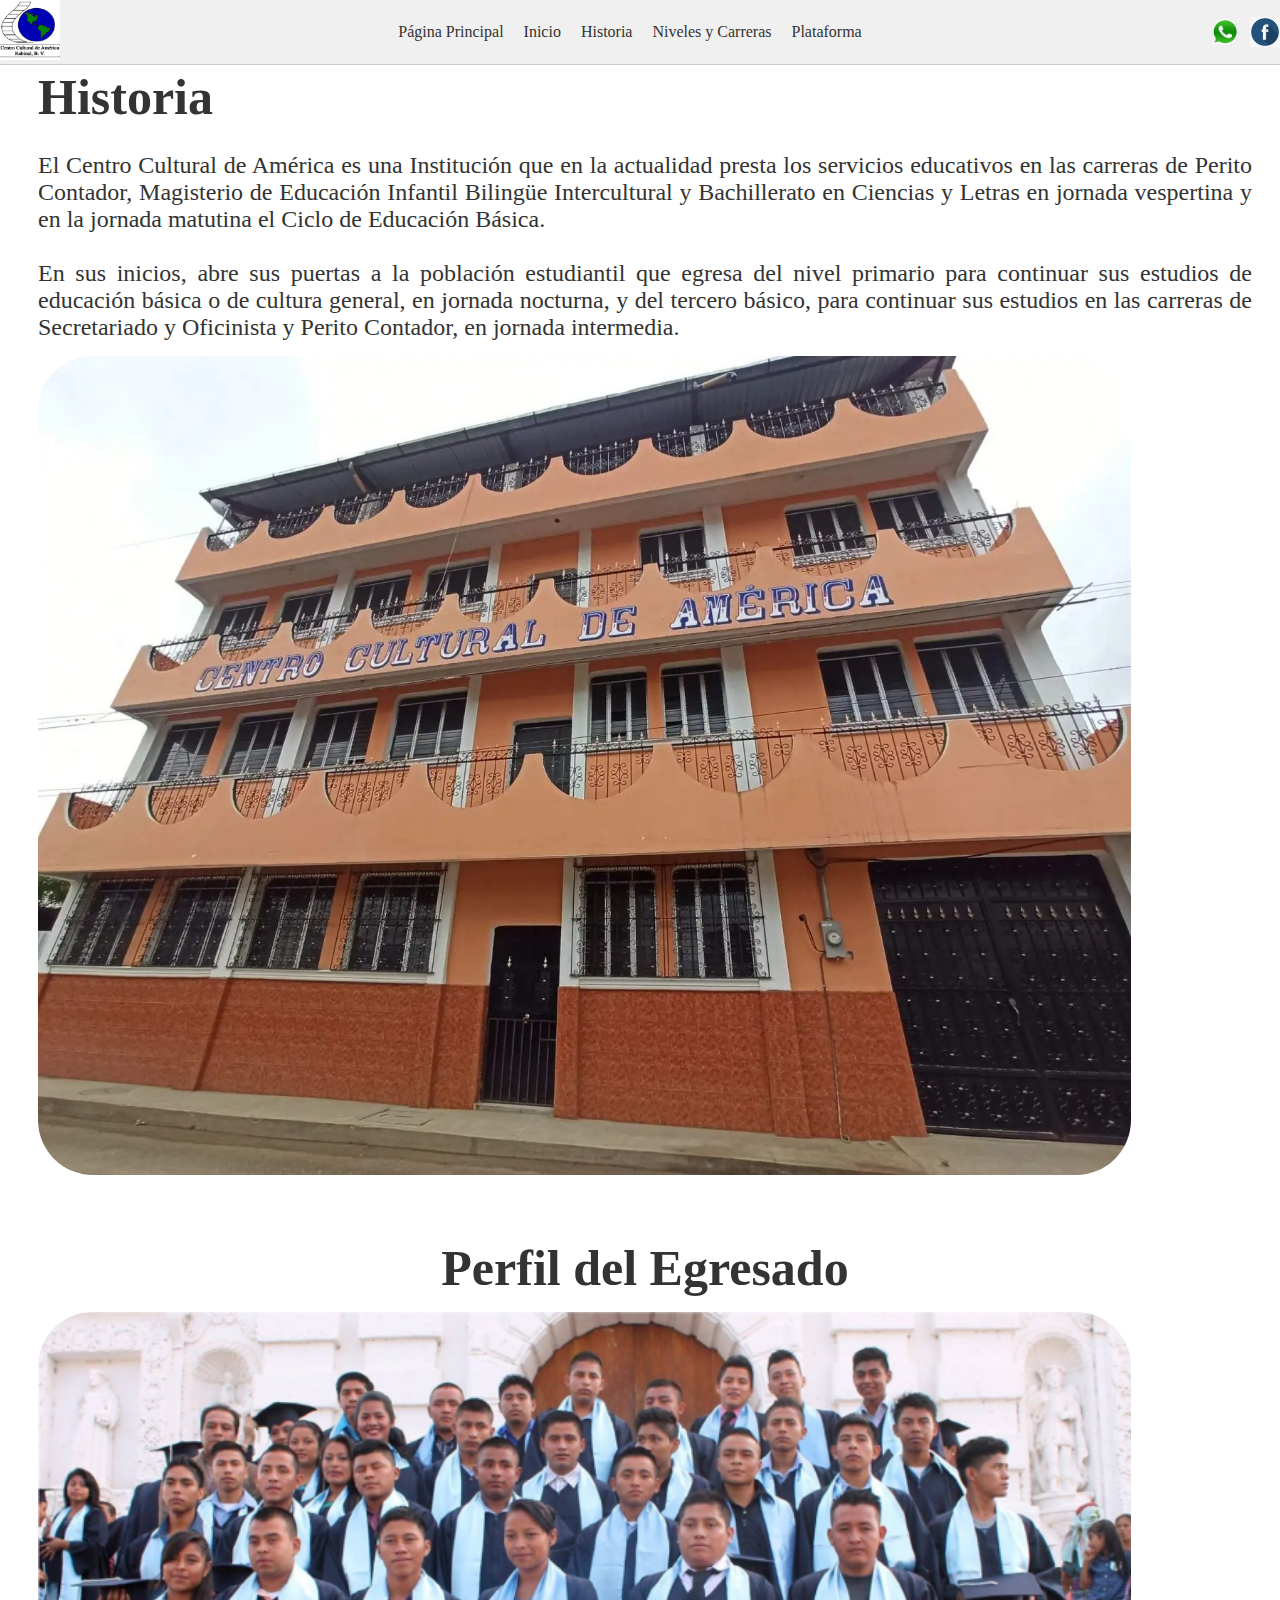
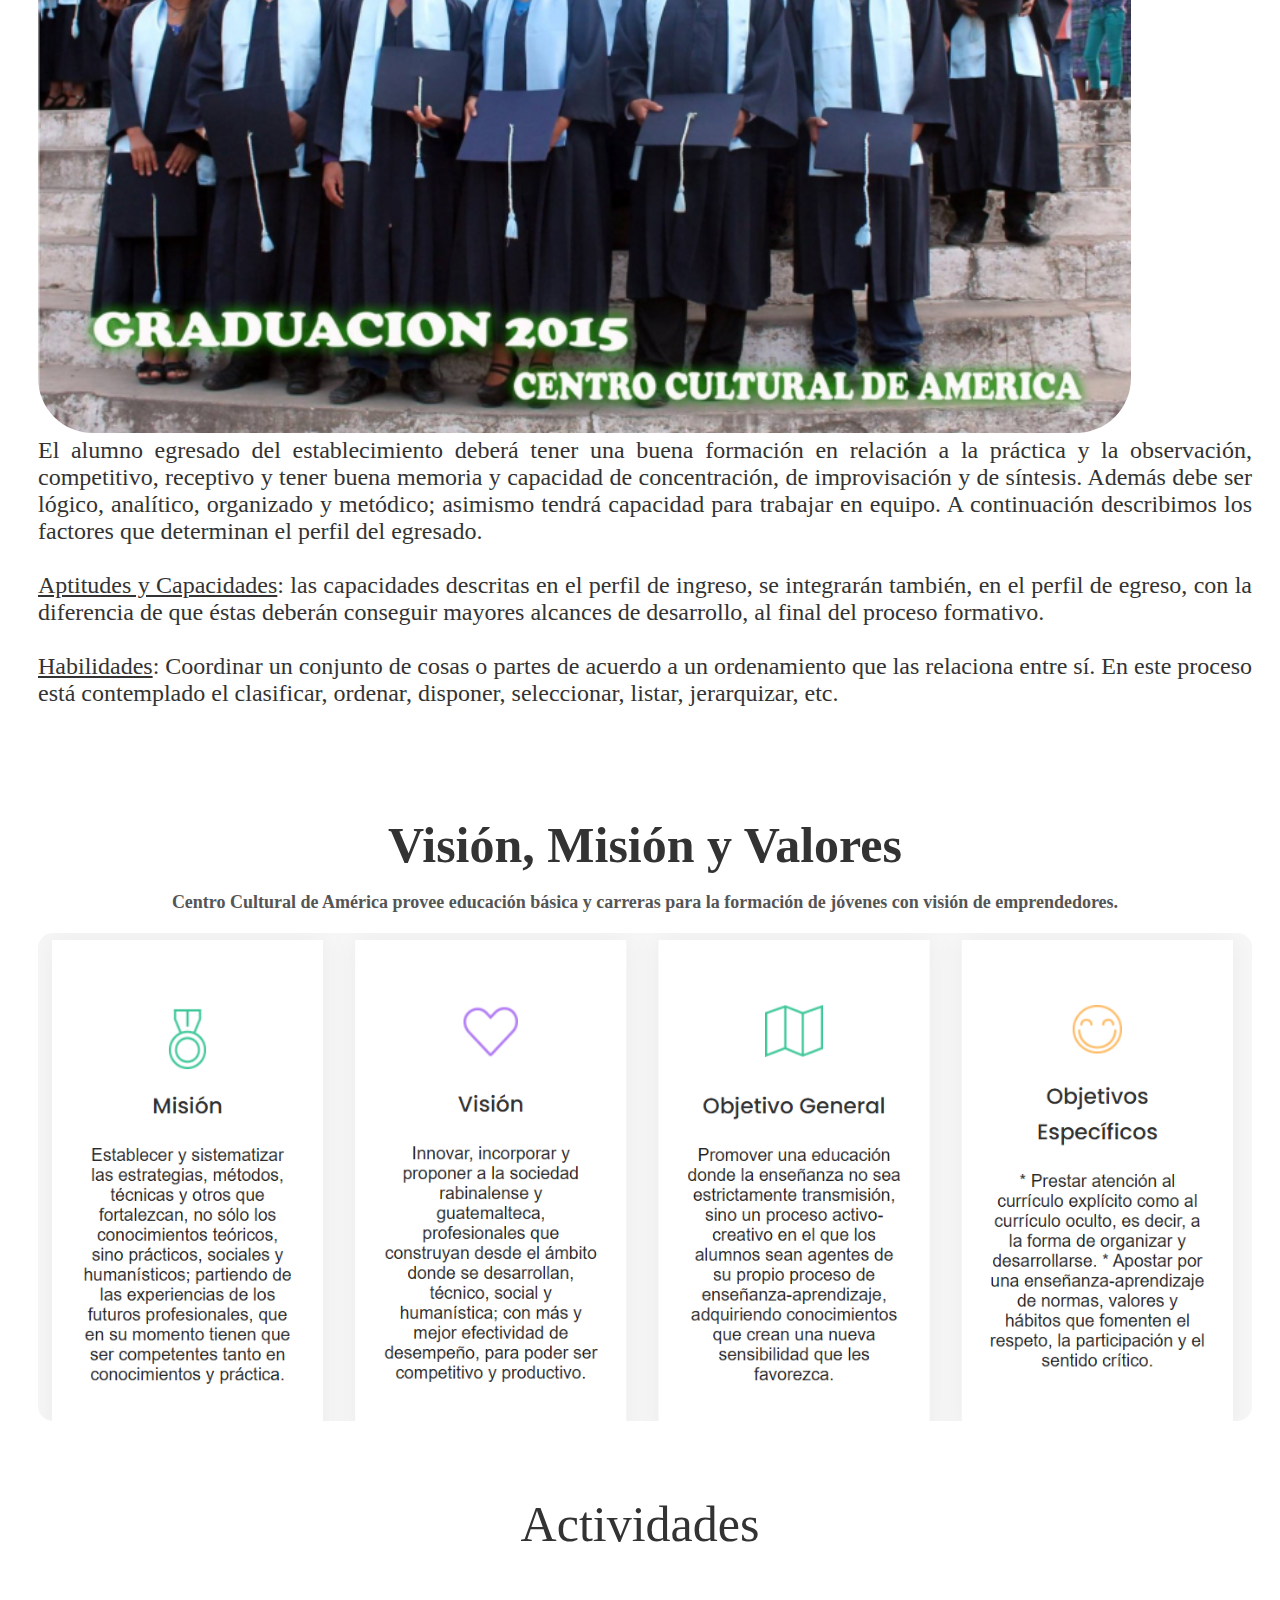
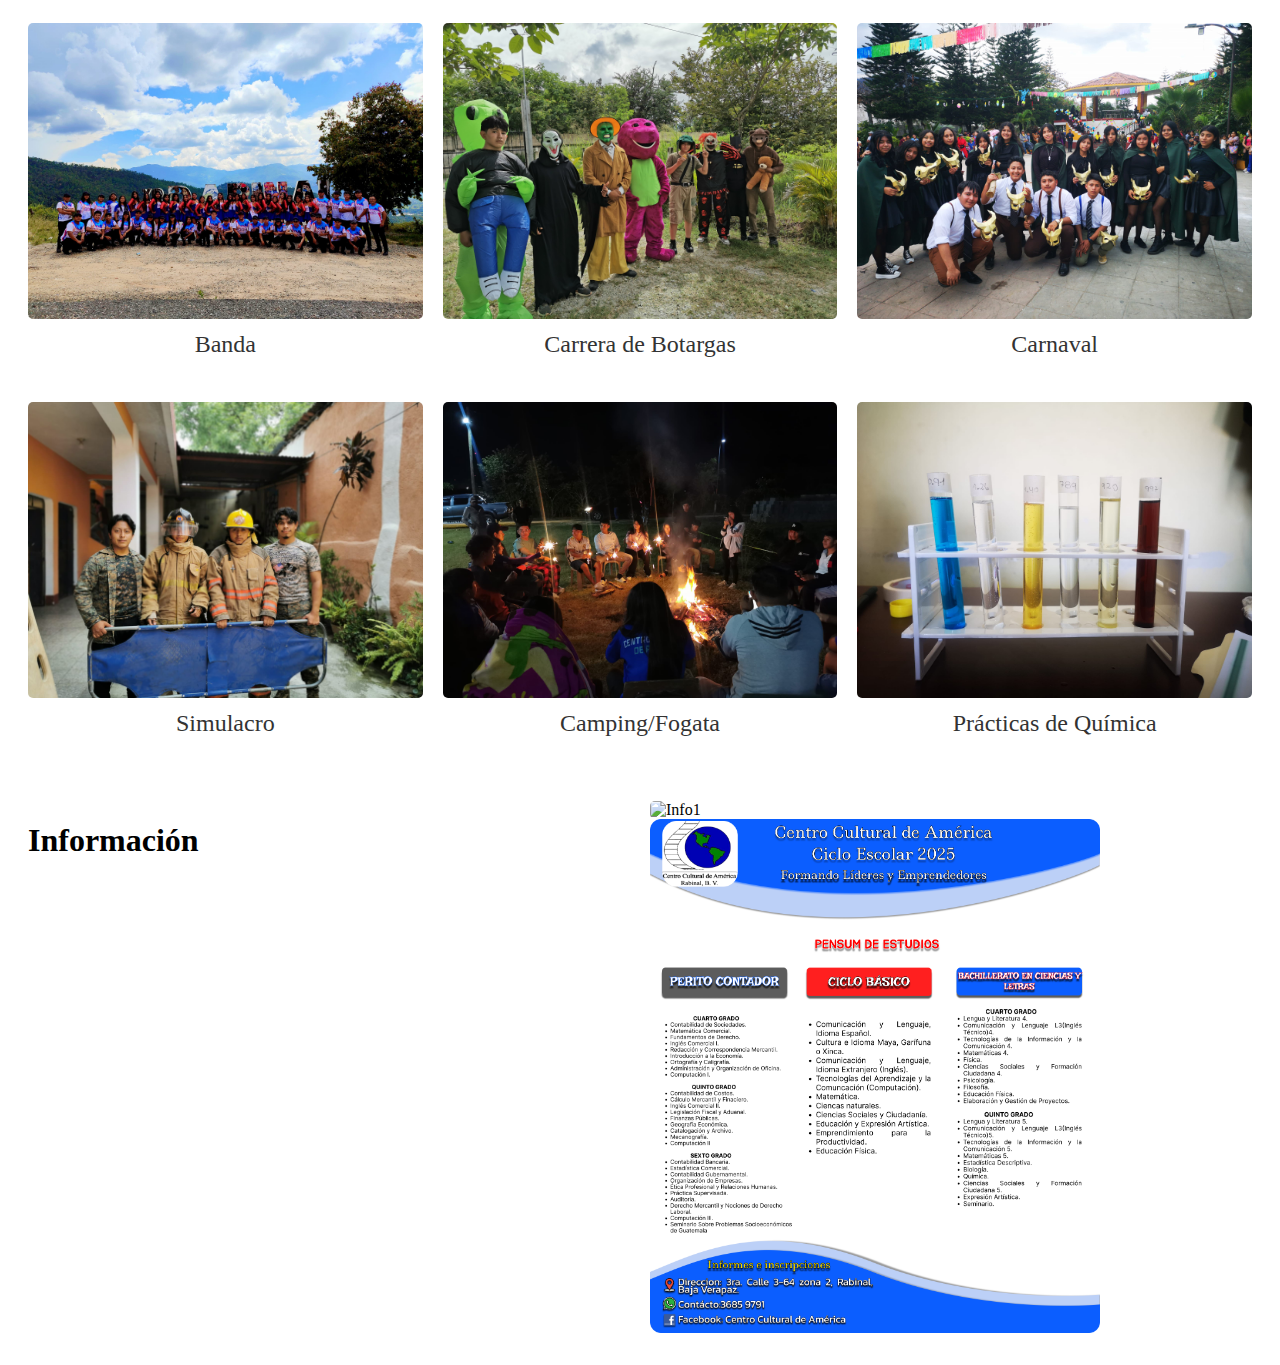
==== Index.html @ 89dc4370 "Ajustes para visual movil" ====
<!DOCTYPE html>
<html lang="en">
<head>
    <meta charset="UTF-8">
    <meta name="viewport" content="width=device-width, initial-scale=1.0">
    <title>Centro Cultural de América</title>
    <link rel="stylesheet" href="estilos/Styles.css">
</head>
<body>
<!-- Encabezado-->
<header>
    <section class="encabezado">
        <!-- Logo -->
        <div class="logo">
            <img src="Imagenes/297693318_105427292272458_4254203434709376531_n.jpg" alt="Logo">
        </div>
        <!-- Menú de navegación -->
        <nav class="menu">
            <a href="#" class="menu-item">Página Principal</a>
            <a href="404.html" class="menu-item">Inicio</a>
            <a href="404.html" class="menu-item">Historia</a>
            <a href="404.html" class="menu-item">Niveles y Carreras</a>
            <a href="404.html" class="menu-item">Plataforma</a>
        </nav>
                <!-- Iconos de redes sociales -->
                <div class="redes-sociales">
                    <a href="">
                        <img src="Imagenes/WhatsApp.svg.webp" alt="WhatsApp">
                    </a>
                    <a href="https://www.facebook.com/CcaRabinal">
                        <img src="Imagenes/2021_Facebook_icon.svg.png" alt="Facebook">
                    </a>
                </div>
    </section>
</header>
<!-- Historia y reseña del colegio -->
<section class="section-historia">
    <h1 class="Titulo1">Historia</h1><br><br>
        <p class="Titulo1_1">El Centro Cultural de América es una Institución que en la actualidad presta los servicios educativos en las carreras de Perito Contador, Magisterio de Educación Infantil Bilingüe Intercultural y Bachillerato en Ciencias y Letras en jornada vespertina y en la jornada matutina el Ciclo de Educación Básica. <br><br>       
            En sus inicios, abre sus puertas a la población estudiantil que egresa del nivel primario para continuar sus estudios de educación básica o de cultura general, en jornada nocturna, y del tercero básico, para continuar sus estudios en las carreras de Secretariado y Oficinista y Perito Contador, en jornada intermedia.
        </p>
        <img class="imagen-colegio" src="Imagenes/Colegio" alt="Foto del Colegio">
</section>

<!-- Perfil del egresado -->
<section class="section-perfil">
    <h1 class="titulo2">Perfil del Egresado</h1>

        <img class="imagen-egresados" src="Imagenes/graduandos.png" alt="Foto de Egresados">
        <p class="titulo2_2">El alumno egresado del establecimiento deberá tener una buena formación en relación a la práctica y la observación, competitivo, receptivo y tener buena memoria y capacidad de concentración, de improvisación y de síntesis. Además debe ser lógico, analítico, organizado y metódico; asimismo tendrá capacidad para trabajar en equipo. A continuación describimos los factores que determinan el perfil del egresado. <br><br>

            <u>Aptitudes y Capacidades</u>: las capacidades descritas en el perfil de ingreso, se integrarán también, en el perfil de egreso, con la diferencia de que éstas deberán conseguir mayores alcances de desarrollo, al final del proceso formativo.
            
            <br><br><u>Habilidades</u>: Coordinar un conjunto de cosas o partes de acuerdo a un ordenamiento que las relaciona entre sí. En este proceso está contemplado el clasificar, ordenar, disponer, seleccionar, listar, jerarquizar, etc.
        </p>
</section>

<!-- Misión, Visión y Objetivos -->
<section class="section-vision-mision">
    <h1 class="titulo">Visión, Misión y Valores</h1>
    <h3 class="subtitulo">Centro Cultural de América provee educación básica y carreras para la formación de jóvenes con visión de emprendedores.</h3>
    <div class="imagen-valores">
         <img src="Imagenes/Valores.png" alt="Valores">
    </div>
</section>
<!-- Actividades -->
 <section>
    <p class="Titulo4">Actividades</p>
 </section>
<section class="galeria">
    <div class="item">
        <img src="Imagenes/Banda.jpg" alt="Banda">
        <p>Banda</p>
    </div>
    <div class="item">
        <img src="Imagenes/Botargas.jpg" alt="Botargas">
        <p>Carrera de Botargas</p>
    </div>
    <div class="item">
        <img src="Imagenes/Carnaval.jpg" alt="Carnaval">
        <p>Carnaval</p>
    </div>
    <div class="item">
        <img src="Imagenes/Simulacro.jpg" alt="Simulacro">
        <p>Simulacro</p>
    </div>
    <div class="item">
        <img src="Imagenes/Fogata.jpg" alt="Fogata">
        <p>Camping/Fogata</p>
    </div>
    <div class="item">
        <img src="Imagenes/Ciencia.jpg" alt="Ciencia">
        <p>Prácticas de Química</p>
    </div>
    <!-- Agrega más items según sea necesario -->
</section>
<!-- Información general -->
 <section class="InformaciónGeneral">
    <h1>Información <br></h1>
    <div>
        <div class="item2">
            <img src="/Imagenes/Desktop - 1.png" alt="Info1">
        </div>
        <div class="item2">
            <img src="Imagenes/Desktop - 2.png" alt="Info2">
        </div>
    </div>

 </section>



</body>

</html>
---- estilos/Styles.css ----
/*div donde estan iconos de redes sociales*/
/* Estilos generales del encabezado */
.encabezado {
    position: fixed; /* Fija el encabezado en la parte superior */
    top: 0; /* Lo coloca en la parte superior de la página */
    left: 0;
    right: 0;
    width: 100%; /* Ocupa todo el ancho de la pantalla */
    display: flex;
    align-items: center;
    justify-content: space-between;
    padding: 10px 20px;
    background-color: #f0f0f0;
    border-bottom: 1px solid #ccc;
    z-index: 1000; /* Asegura que el encabezado esté por encima del contenido */
    padding: 0%;
}

/* Logo */
.logo img {
    height: 60px;
}

/* Redes sociales */
.redes-sociales a img {
    width: 30px;
    margin-left: 10px;
    float: left;
}

/* Menú de navegación */
.menu {
    display: flex;
    gap: 20px;
    float: right;
}

.menu-item {
    text-decoration: none;
    font-size: 16px;
    color: #333;
    position: relative;
}

/* Subrayado estilizado */
.menu-item::after {
    content: "";
    position: absolute;
    left: 0;
    bottom: -3px;
    width: 100%;
    height: 2px;
    background-color: #333;
    opacity: 0;
    transition: opacity 0.3s;
}

.menu-item:hover::after {
    opacity: 1;
}

/* sectionOne*/
/*Historia y reseña del colegio*/

/* Estilos generales para las secciones */
.section-historia, .section-perfil, .section-vision-mision {
    padding: 20px;
    margin-bottom: 20px;
    background-color: #ffffff;
    border-radius: 8px;
    margin-left: 10px;
    grid-template-columns: repeat(1, 1fr); /* Tres columnas por fila */
    gap: 40px; /* Espacio entre las imágenes */
    padding: 20px;
}

/* Estilo de título */
.titulo {
    font-size: 50px;
    color: #333;
    text-align:center;
    margin-bottom: 15px;
}
.Titulo1 {
    font-size: 50px;
    color: #333;
    text-align:left;
    margin-bottom: -10px;
    margin-top: 40px;
}
.Titulo1_1, .titulo2_2 {
    font-size: 24px;
    color: #333;
    text-align:justify;
    margin-bottom: 15px;
    margin-top: auto;
}
.titulo2 {
    font-size: 50px;
    color: #333;
    text-align: center;
    margin-bottom: 15px;
    margin-top: auto;
    
}
/* Subtítulo */
.subtitulo {
    font-size: 18px;
    color: #555;
    text-align: center;
    margin-bottom: 20px;
}

/* Flexbox para cada contenido */
.content-historia, .content-perfil {
    display: flex;
    gap: 20px;
    align-items: center;
    font-size: 24px;
    text-align: justify;
    margin-top: -55px;
}

/* Estilo de imagen */
.imagen-colegio, .imagen-egresados{
    width: 90%;
    max-width: 100%;
    border-radius: 55px;
}
.imagen-valores img {
    width: 100%;
    max-width: 500p;
    border-radius: 15px;
    margin: auto;
}
/* Texto de los párrafos */
.p {
    font-size: 16px;
    color: #444;
    line-height: 1.6;
    text-align: justify;
}

/* Imagen Valores en el centro */
.imagen-valores {
    text-align: center;
}

/* sectionThree Actividades*/
/* Estilos de la galería */
.galeria {
    display: grid;
    grid-template-columns: repeat(3, 1fr); /* Tres columnas por fila */
    gap: 20px; /* Espacio entre las imágenes */
    padding: 20px;
}

/* Estilo para cada item (imagen y nombre) */
.item {
    text-align: center;
}

.item img {
    width: 100%;
    max-width: 450px; /* Ajusta el tamaño según tus necesidades */
    border-radius: 5px;
}

.item p {
    font-size: 16px;
    color: #333;
    margin-top: 8px;
    font-size: 24px;
}

/*sectionfour*/
.InformaciónGeneral {
    display: grid;
    grid-template-columns: repeat(2, 1fr); /* Tres columnas por fila */
    gap: 20px; /* Espacio entre las imágenes */
    padding: 20px;
}

.item2 img {
    width: 100%;
    max-width: 450px; /* Ajusta el tamaño según tus necesidades */
    border-radius: 5px;
}

.Titulo4{
    text-align: center;
    color: #333;
    font-size: 50px;

}
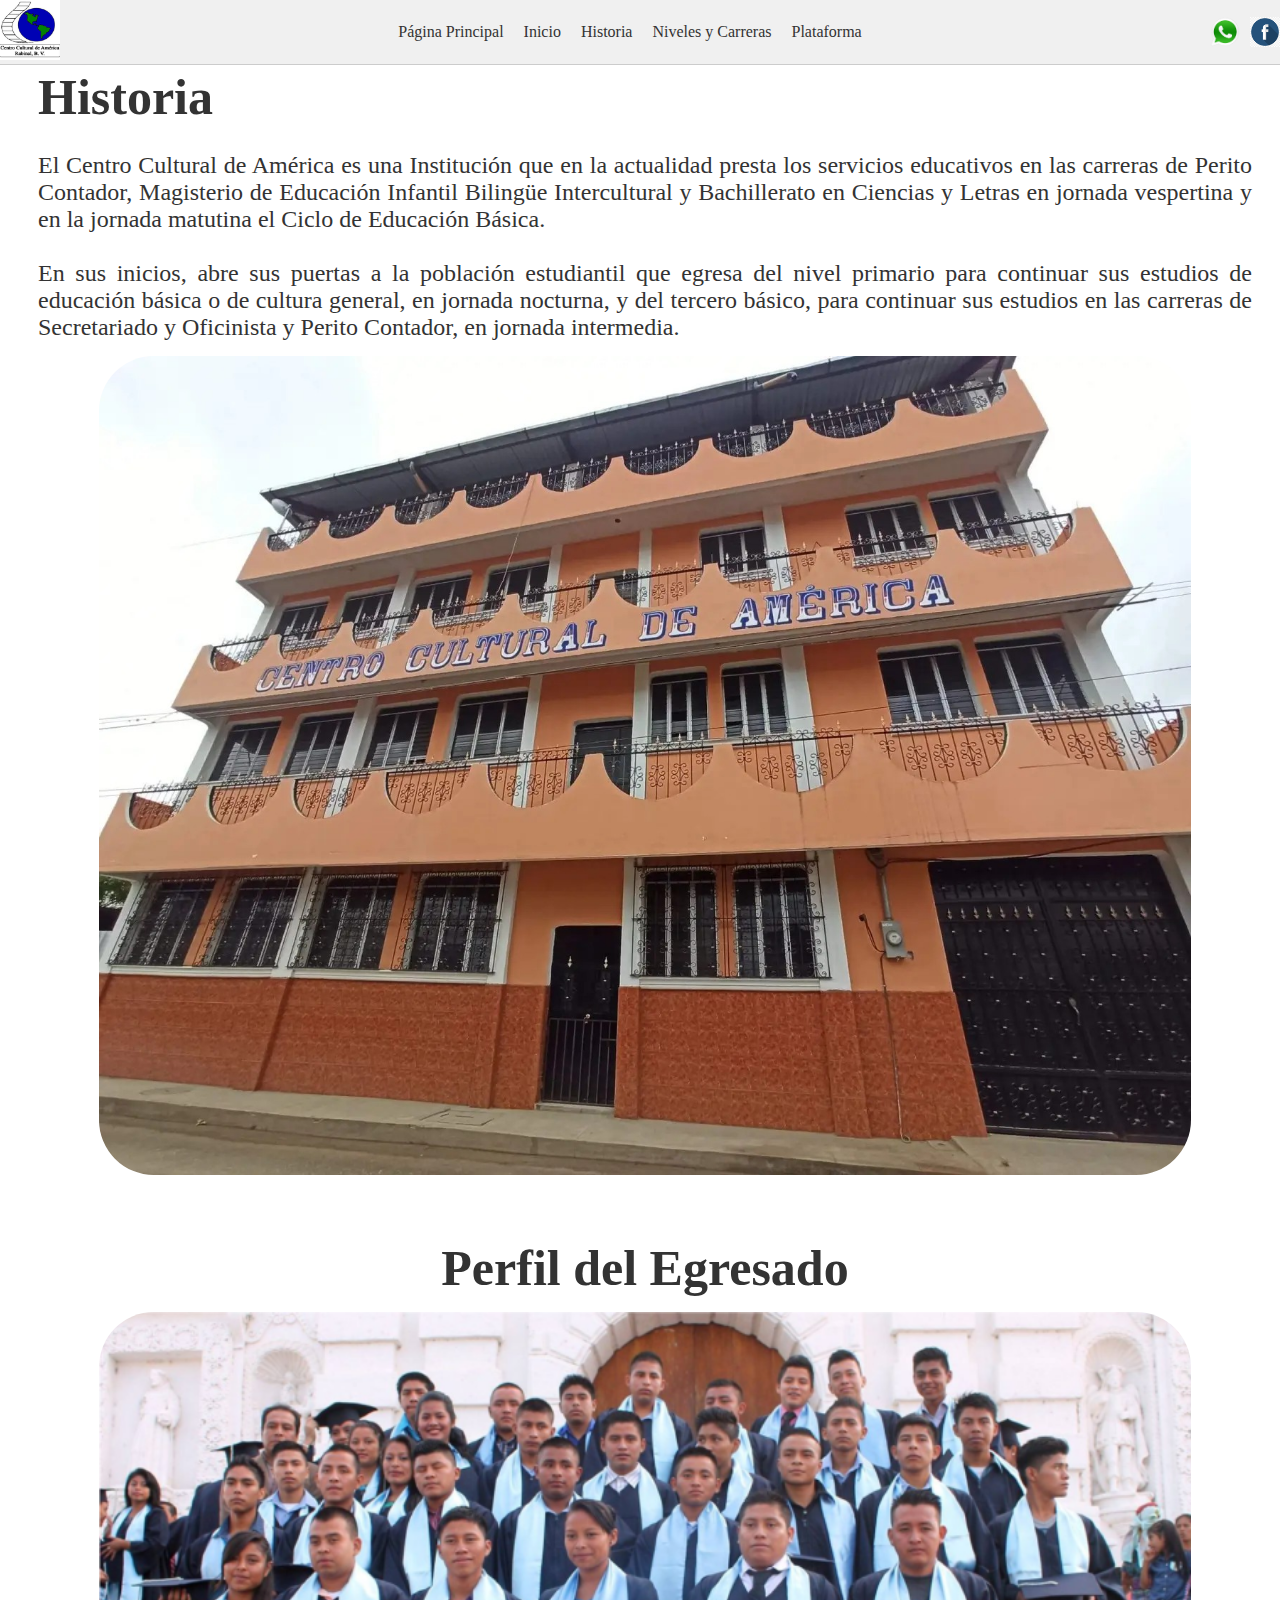
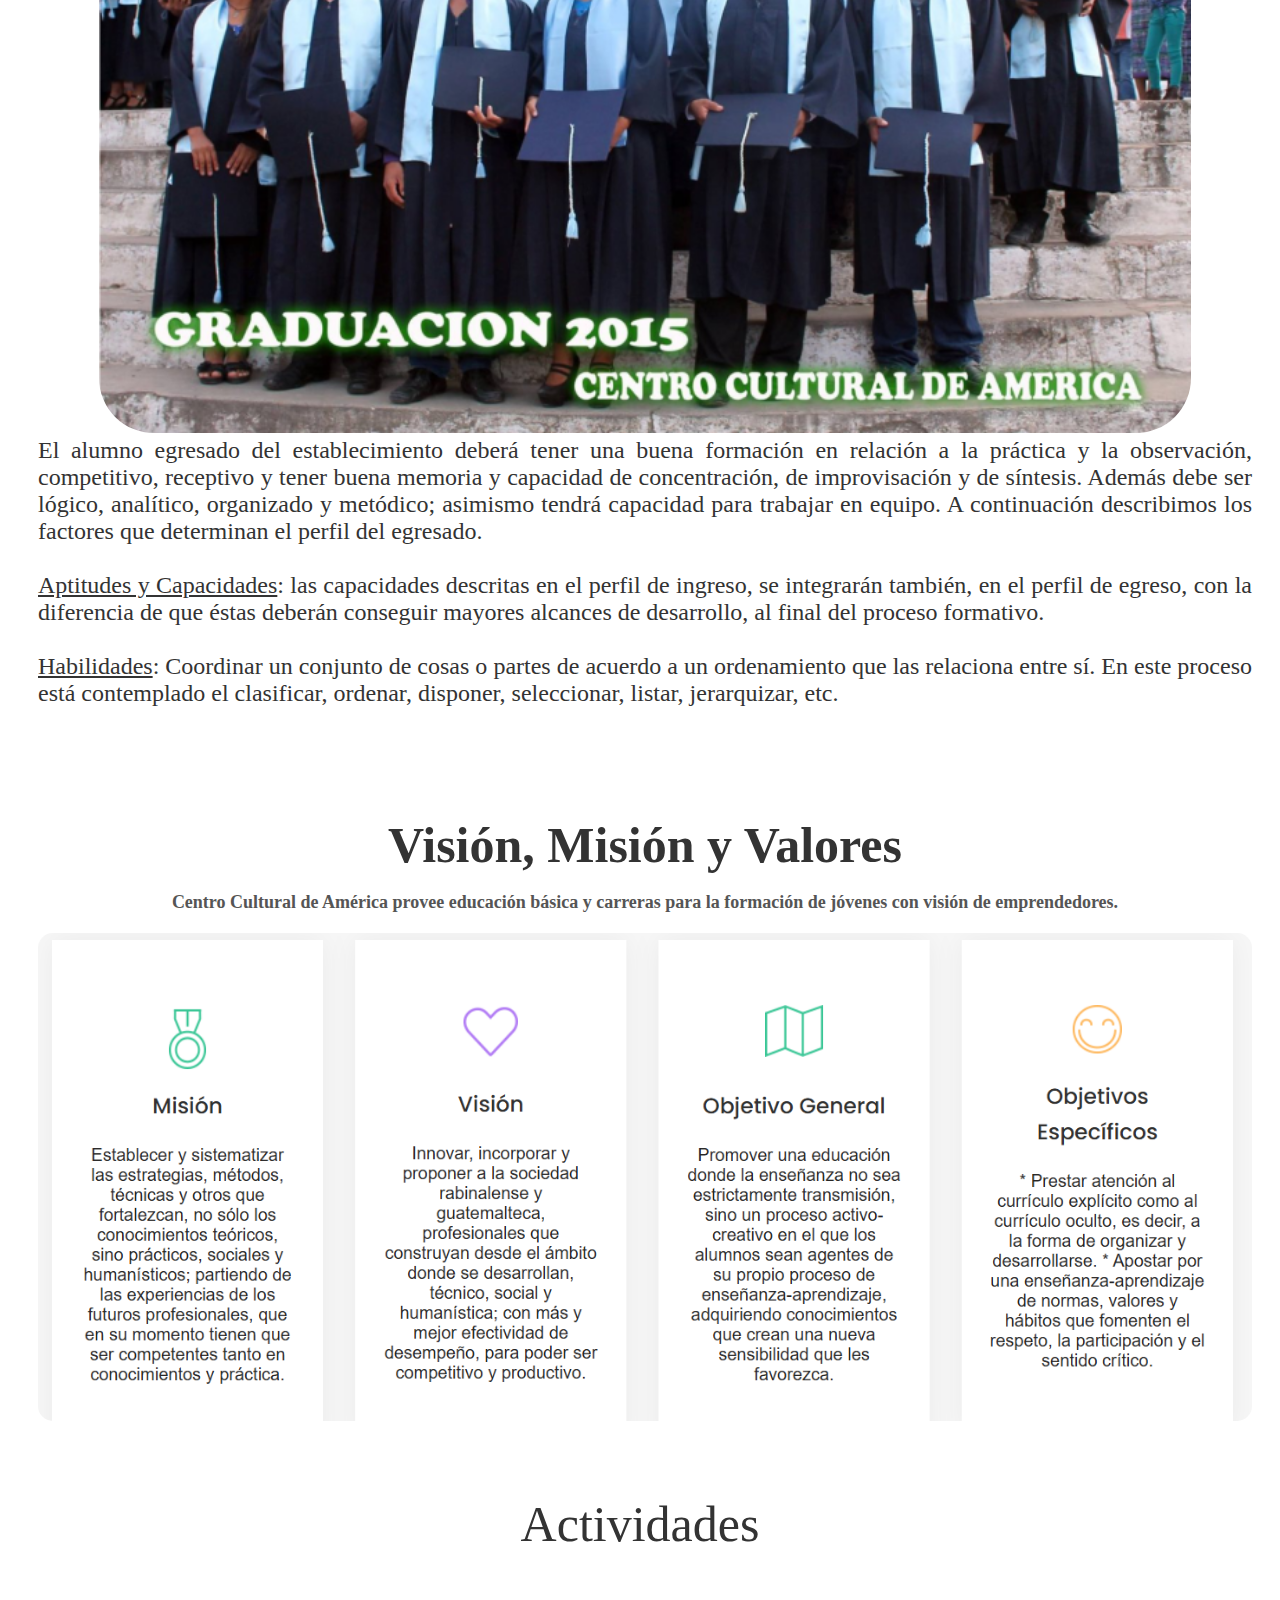
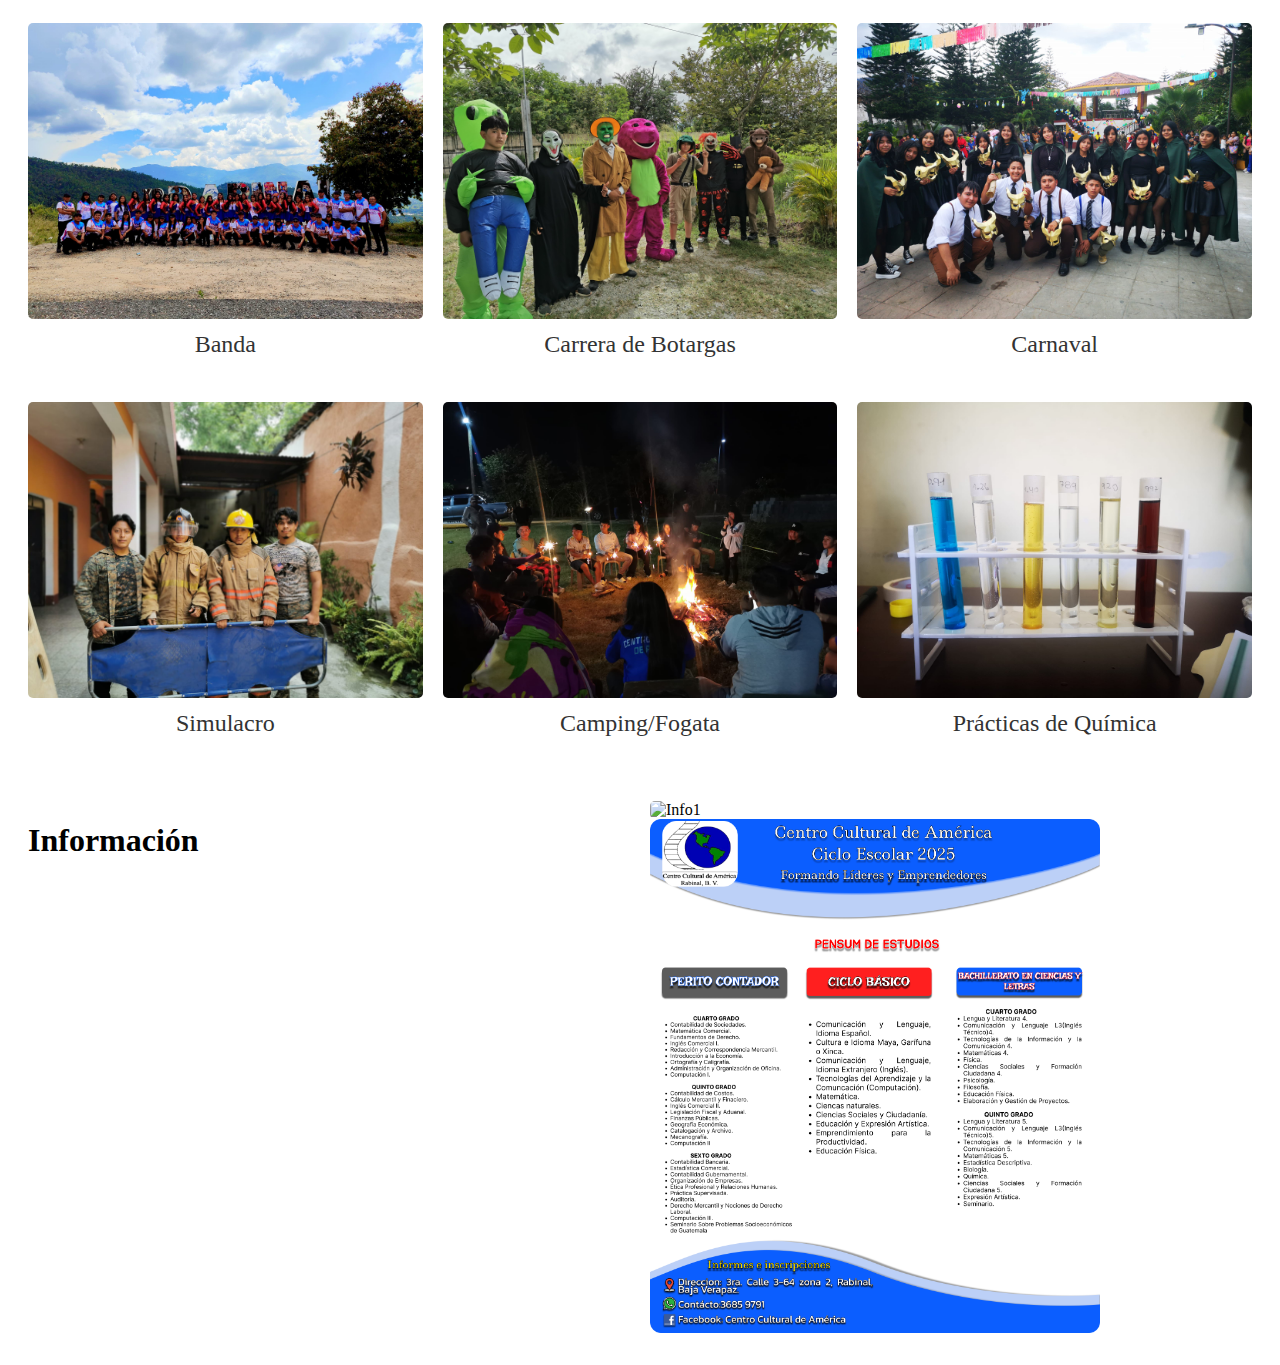
==== commit 31a06c06: "Ajustes vision movil" ====
--- a/Index.html
+++ b/Index.html
@@ -24,10 +24,10 @@
         </nav>
                 <!-- Iconos de redes sociales -->
                 <div class="redes-sociales">
-                    <a href="">
+                    <a href="404.html" target="_blank">
                         <img src="Imagenes/WhatsApp.svg.webp" alt="WhatsApp">
                     </a>
-                    <a href="https://www.facebook.com/CcaRabinal">
+                    <a href="https://www.facebook.com/CcaRabinal" target="_blank">
                         <img src="Imagenes/2021_Facebook_icon.svg.png" alt="Facebook">
                     </a>
                 </div>
--- a/estilos/Styles.css
+++ b/estilos/Styles.css
@@ -6,7 +6,7 @@
     left: 0;
     right: 0;
     width: 100%; /* Ocupa todo el ancho de la pantalla */
-    display: flex;
+    display: inline-flex;
     align-items: center;
     justify-content: space-between;
     padding: 10px 20px;
@@ -126,6 +126,7 @@
     width: 90%;
     max-width: 100%;
     border-radius: 55px;
+    margin-left: 5%;
 }
 .imagen-valores img {
     width: 100%;
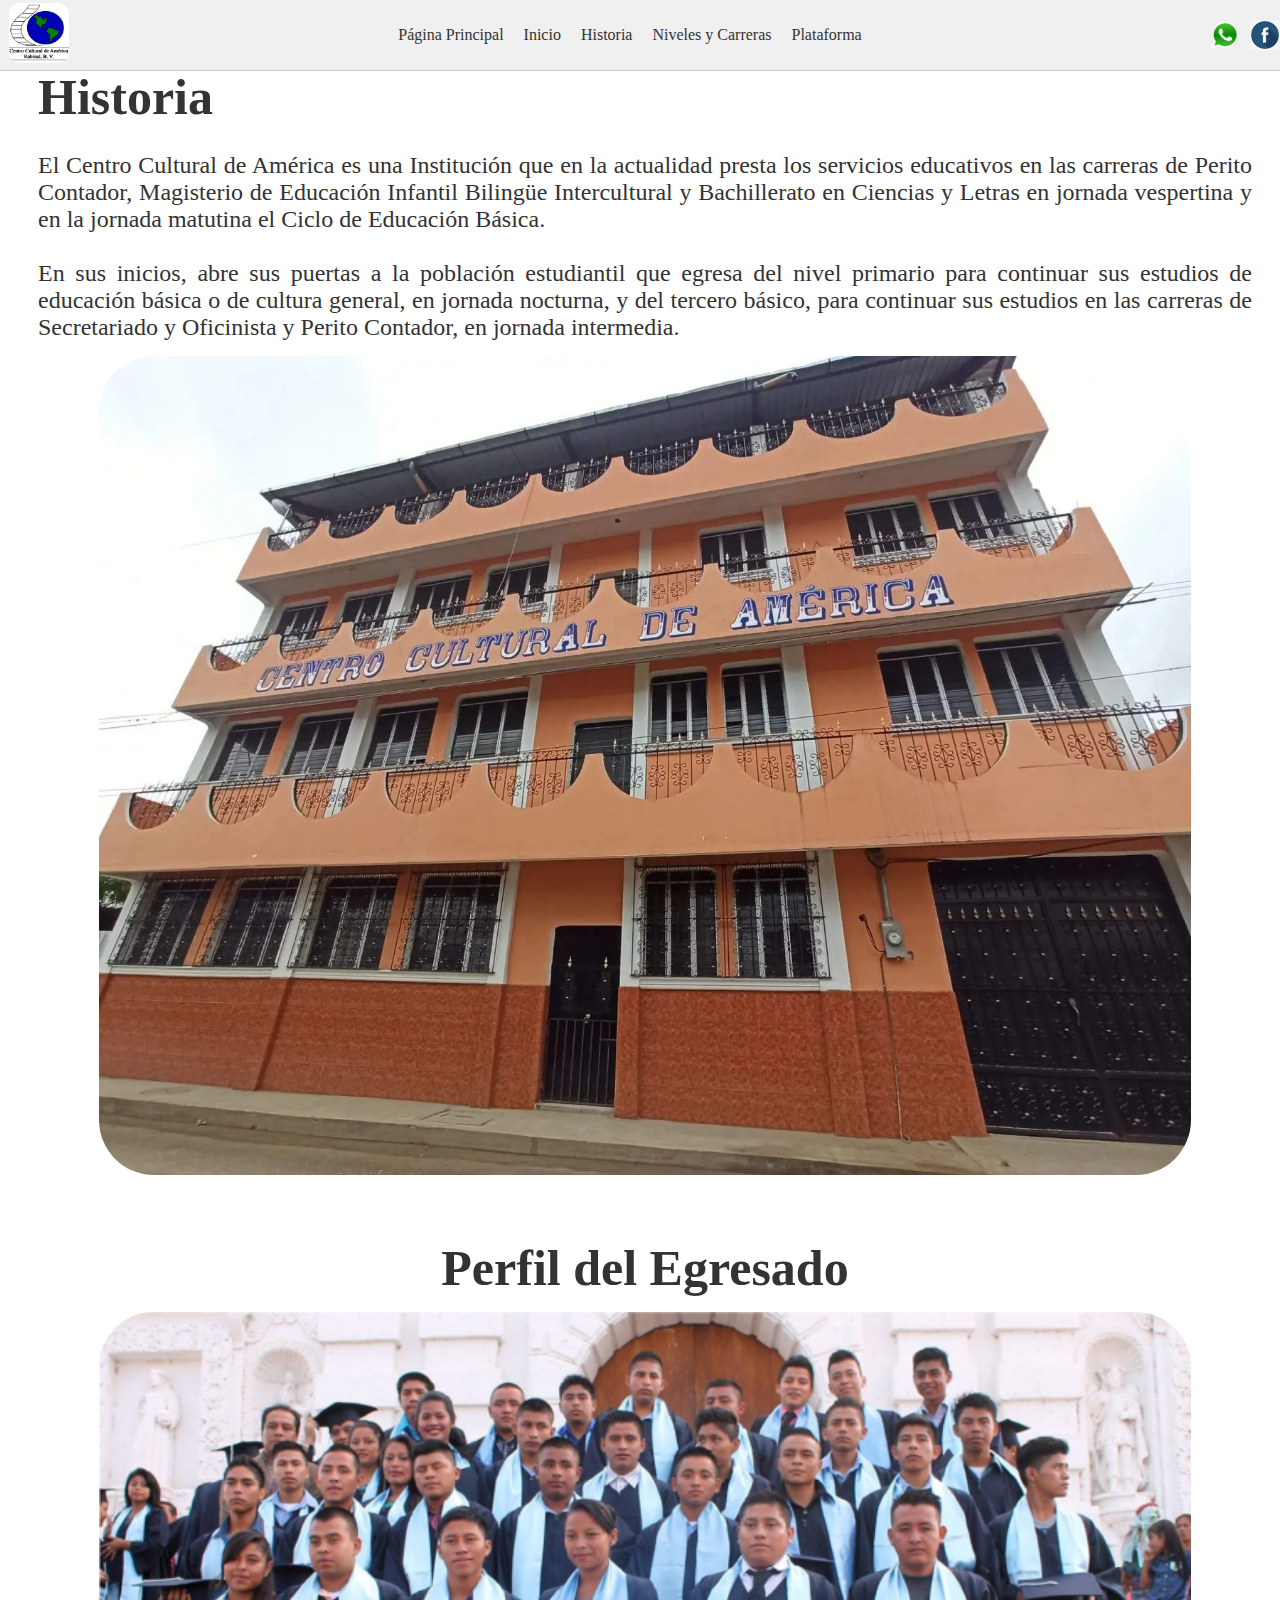
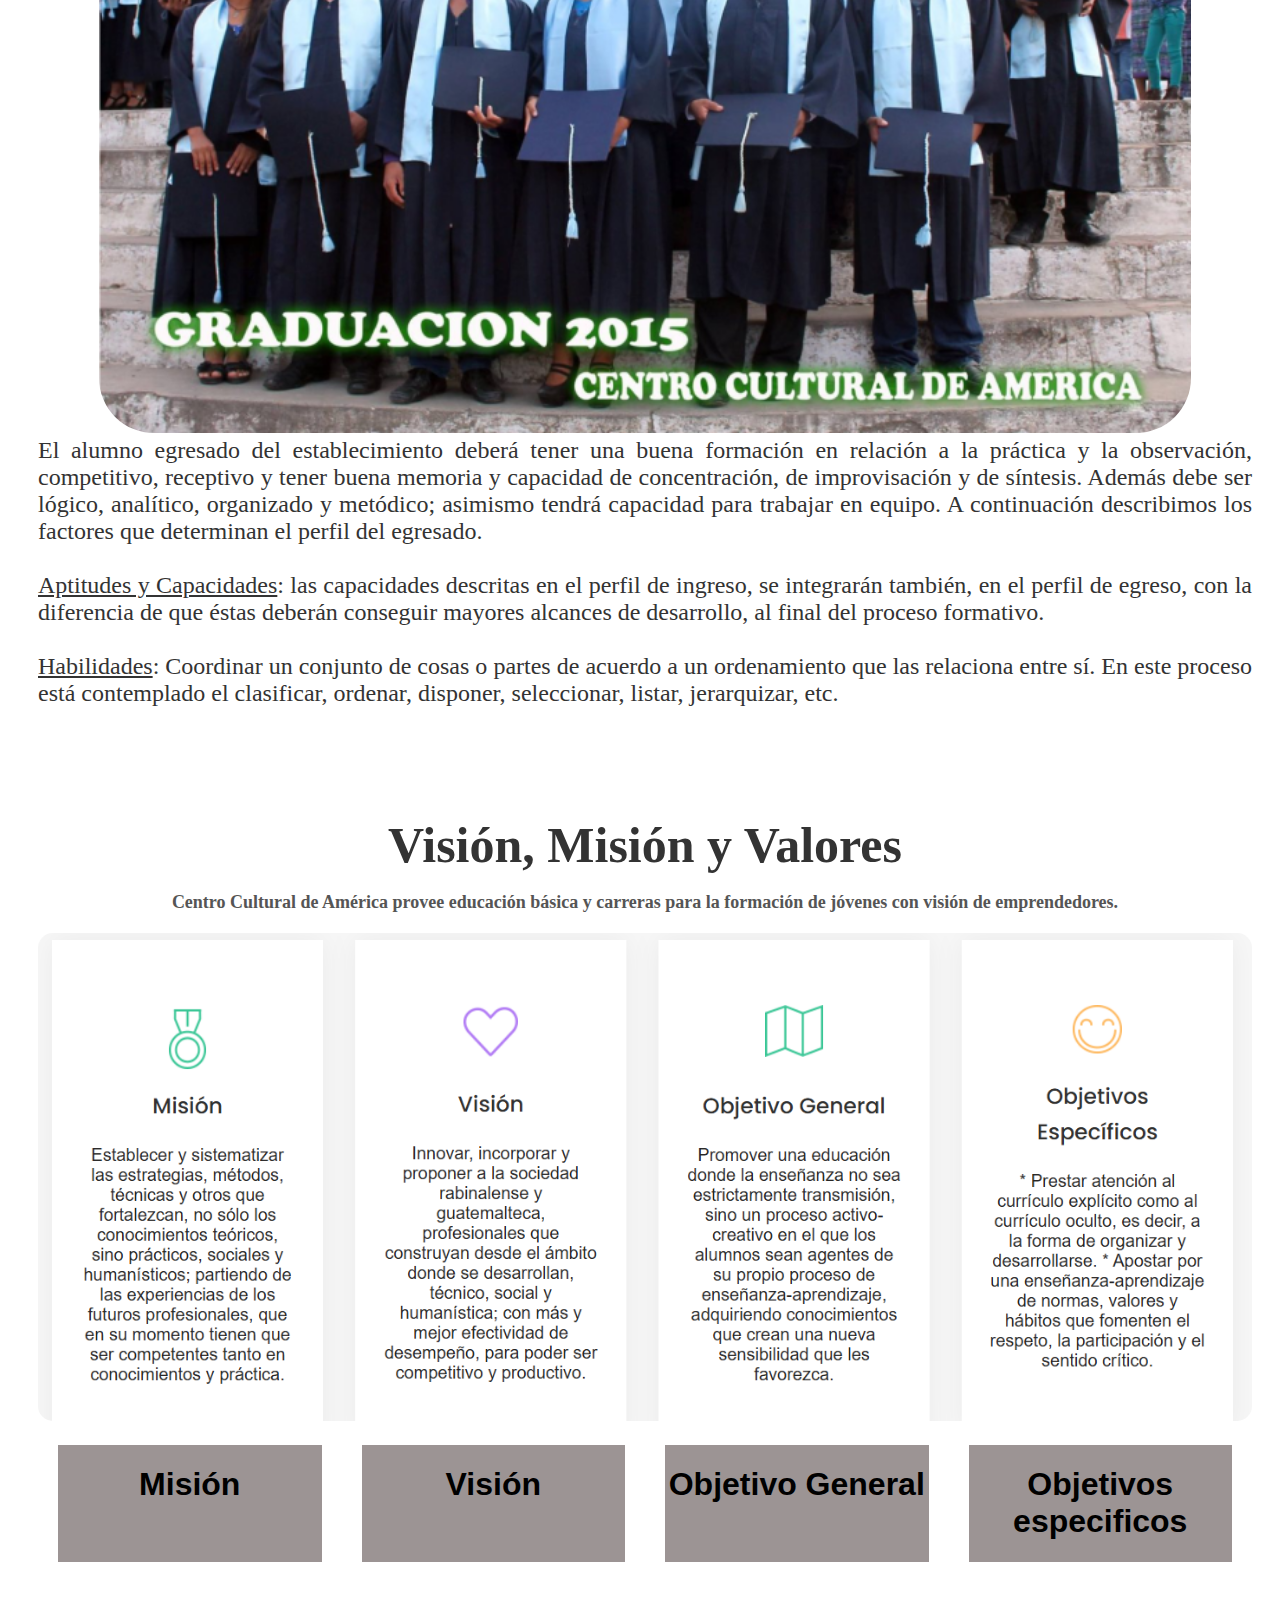
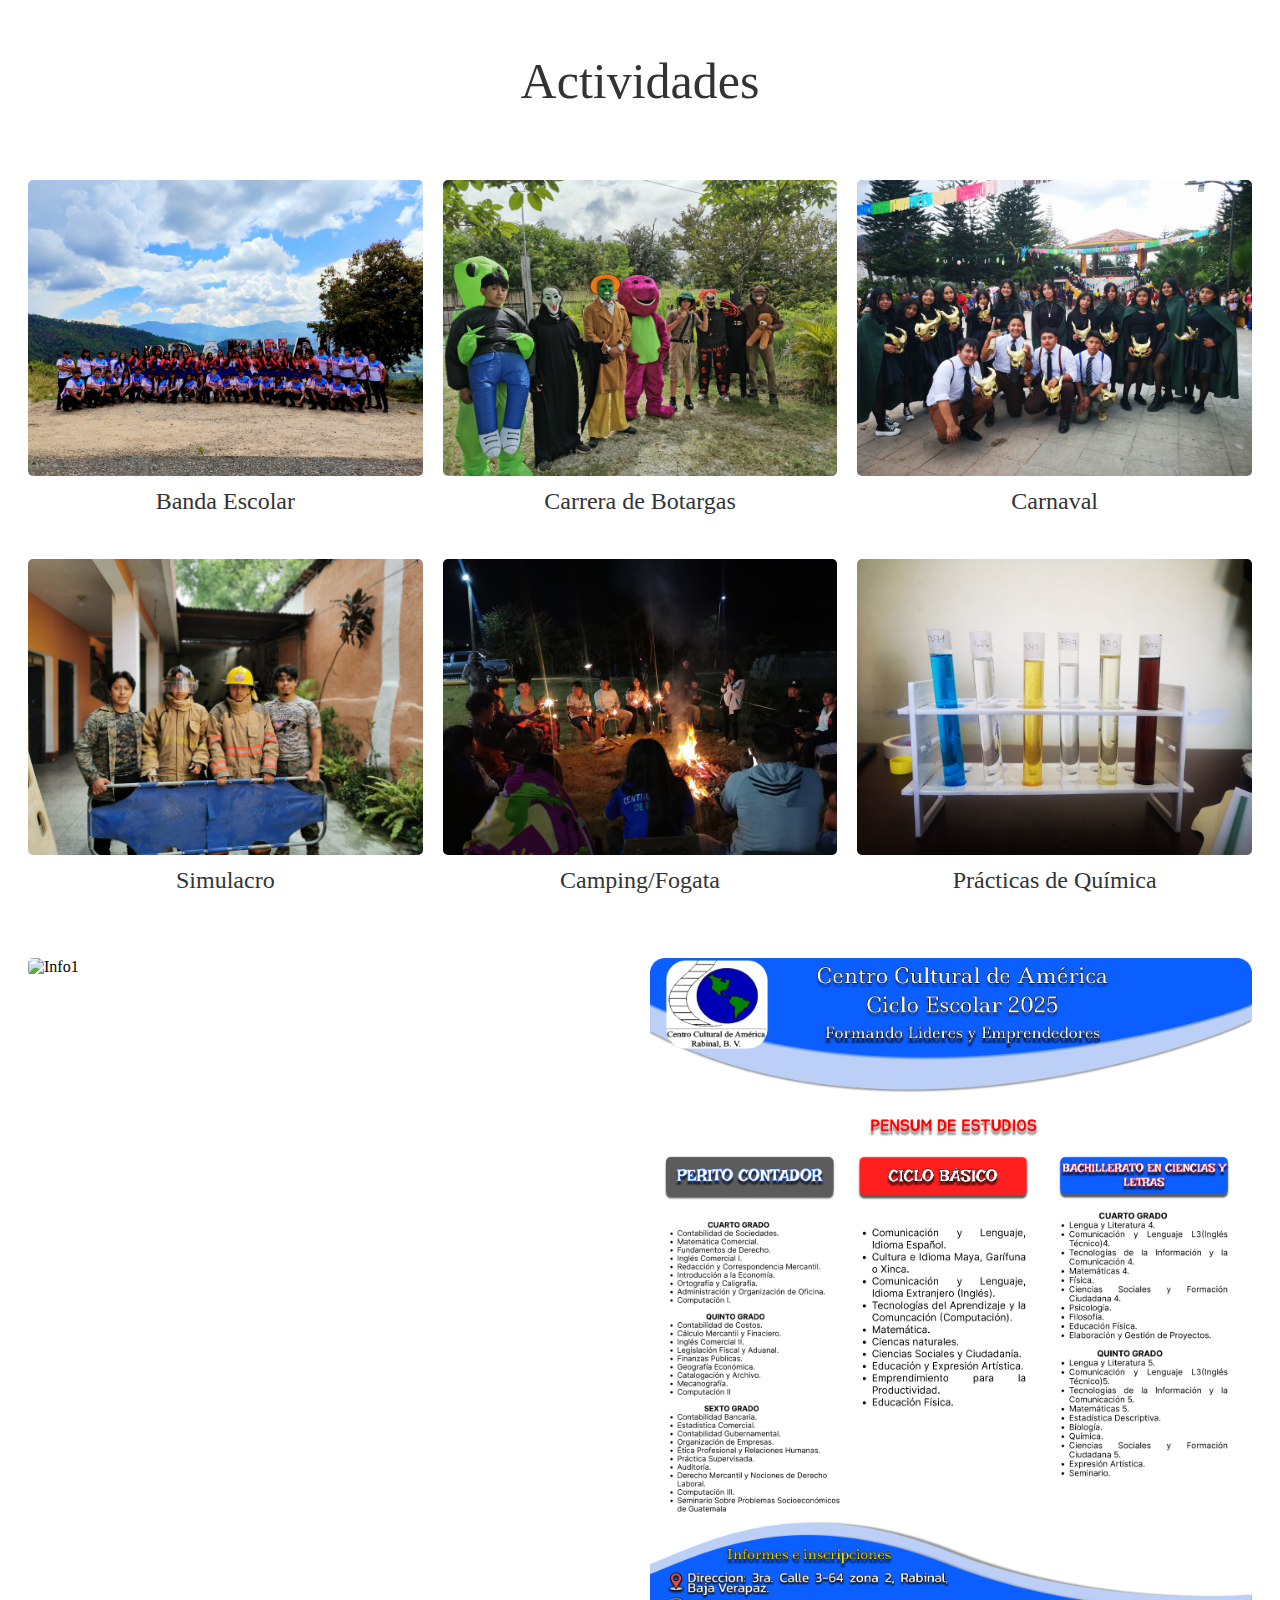
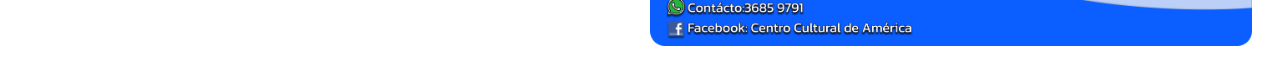
==== commit aef11b69: "Mejora en estilos" ====
--- a/Index.html
+++ b/Index.html
@@ -62,6 +62,12 @@
     <div class="imagen-valores">
          <img src="Imagenes/Valores.png" alt="Valores">
     </div>
+<section class="ColumnasValores">
+    <div class="ColumnaColor"><h1>Misión</h1></div>
+    <div class="ColumnaColor"><h1>Visión</h1></div>
+    <div class="ColumnaColor"><h1>Objetivo General</h1></div>
+    <div class="ColumnaColor"><h1>Objetivos especificos</h1></div>
+</section>
 </section>
 <!-- Actividades -->
  <section>
@@ -70,7 +76,9 @@
 <section class="galeria">
     <div class="item">
         <img src="Imagenes/Banda.jpg" alt="Banda">
-        <p>Banda</p>
+        <p>Banda Escolar
+
+        </p>
     </div>
     <div class="item">
         <img src="Imagenes/Botargas.jpg" alt="Botargas">
@@ -96,15 +104,15 @@
 </section>
 <!-- Información general -->
  <section class="InformaciónGeneral">
-    <h1>Información <br></h1>
-    <div>
-        <div class="item2">
-            <img src="/Imagenes/Desktop - 1.png" alt="Info1">
+
+        <div>
+            <img class="item2" src="/Imagenes/Desktop - 1.png" alt="Info1">
         </div>
-        <div class="item2">
-            <img src="Imagenes/Desktop - 2.png" alt="Info2">
+        <div>
+            <img class="item2" src="Imagenes/Desktop - 2.png" alt="Info2">     
+
         </div>
-    </div>
+
 
  </section>
 
--- a/estilos/Styles.css
+++ b/estilos/Styles.css
@@ -14,11 +14,15 @@
     border-bottom: 1px solid #ccc;
     z-index: 1000; /* Asegura que el encabezado esté por encima del contenido */
     padding: 0%;
+
 }
 
 /* Logo */
 .logo img {
     height: 60px;
+    padding: 5%;
+    margin-left: 10%;
+    border-radius: 20%;
 }
 
 /* Redes sociales */
@@ -154,6 +158,9 @@
     grid-template-columns: repeat(3, 1fr); /* Tres columnas por fila */
     gap: 20px; /* Espacio entre las imágenes */
     padding: 20px;
+    max-width: 100%; /* Ajusta el tamaño según tus necesidades */
+
+
 }
 
 /* Estilo para cada item (imagen y nombre) */
@@ -173,6 +180,23 @@
     margin-top: 8px;
     font-size: 24px;
 }
+
+.ColumnasValores {
+    display: grid;
+    grid-template-columns: repeat(4, 1fr); /* Tres columnas por fila */
+    gap: 40px; /* Espacio entre las imágenes */
+    padding: 20px;
+    text-align: center;
+    font-family:'Gill Sans', 'Gill Sans MT', Calibri, 'Trebuchet MS', sans-serif;
+    max-width: 100%; /* Ajusta el tamaño según tus necesidades */
+
+    
+}
+
+.ColumnaColor{
+background-color: #9c9494;
+}
+
 
 /*sectionfour*/
 .InformaciónGeneral {
@@ -182,10 +206,11 @@
     padding: 20px;
 }
 
-.item2 img {
-    width: 100%;
-    max-width: 450px; /* Ajusta el tamaño según tus necesidades */
+.item2{
+    width: 110%;
+    max-width: 100%; /* Ajusta el tamaño según tus necesidades */
     border-radius: 5px;
+    text-align: center;
 }
 
 .Titulo4{
@@ -193,4 +218,5 @@
     color: #333;
     font-size: 50px;
 
-}+}
+
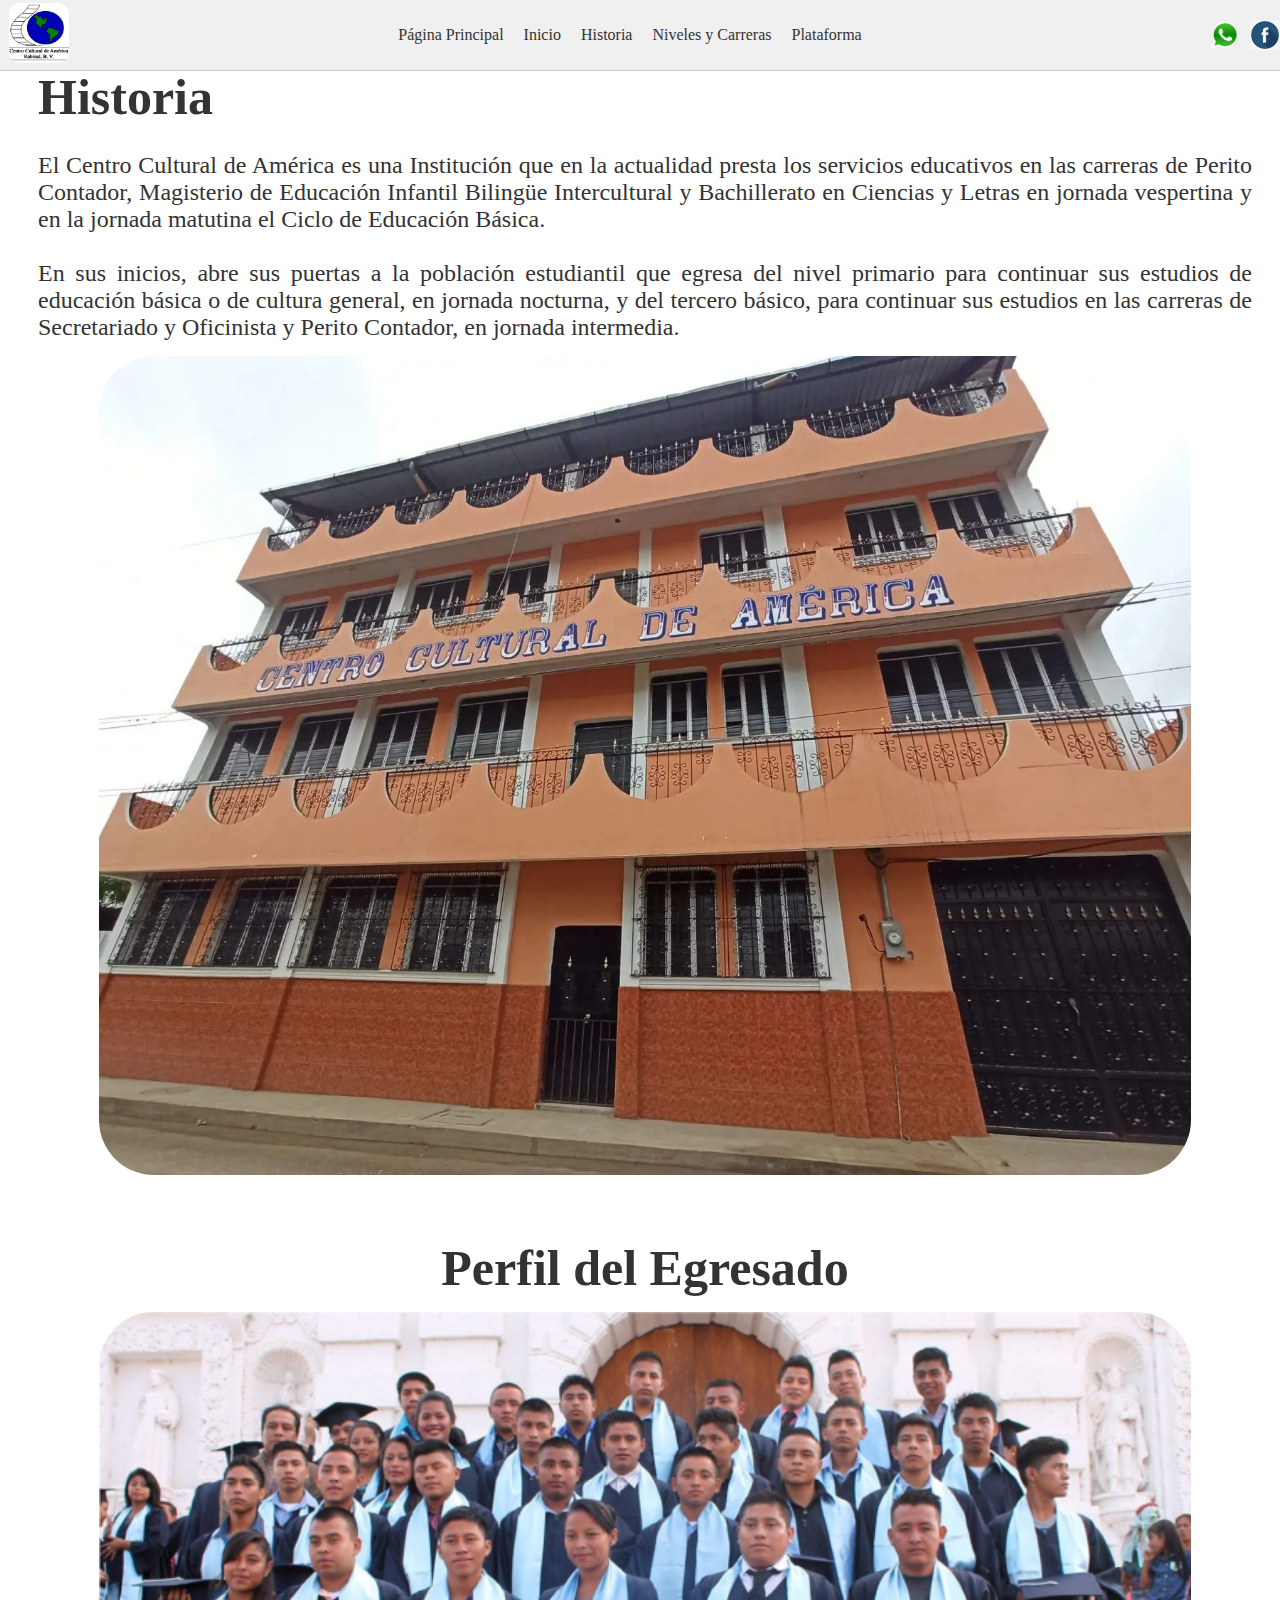
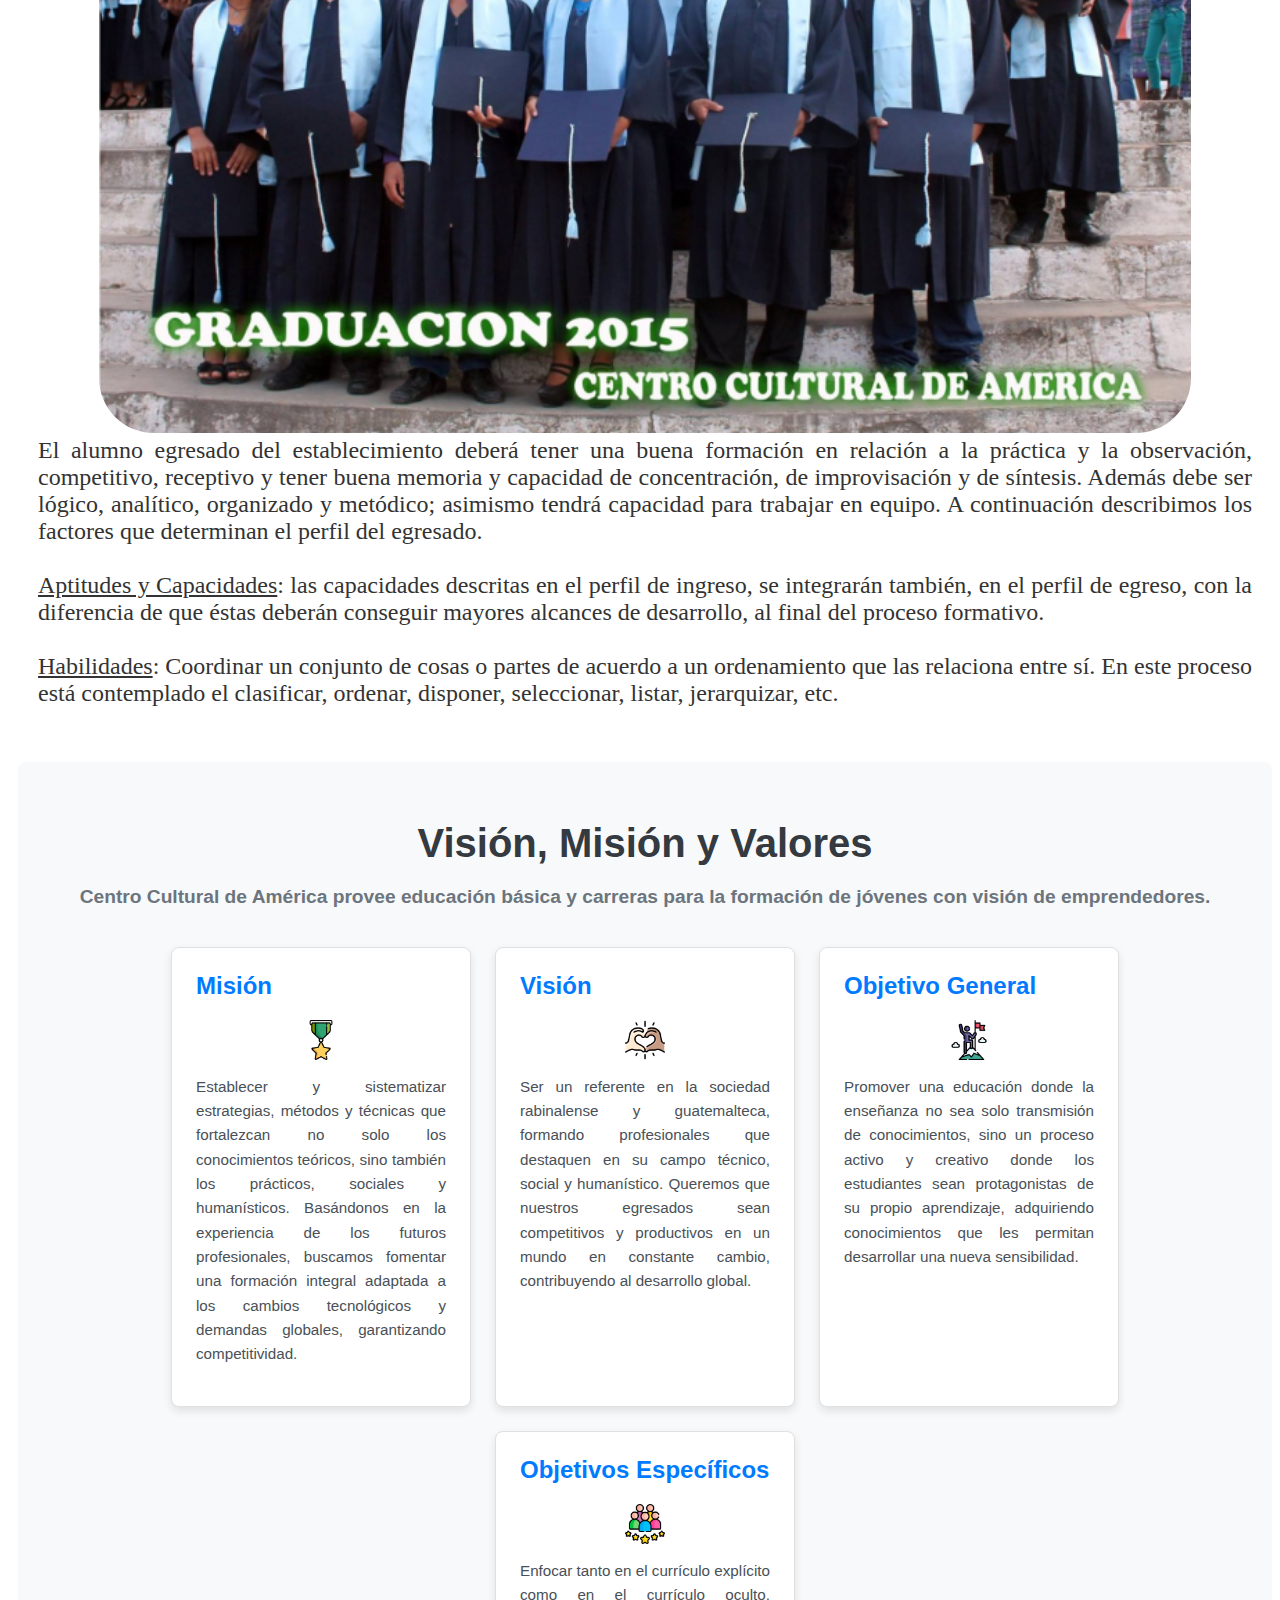
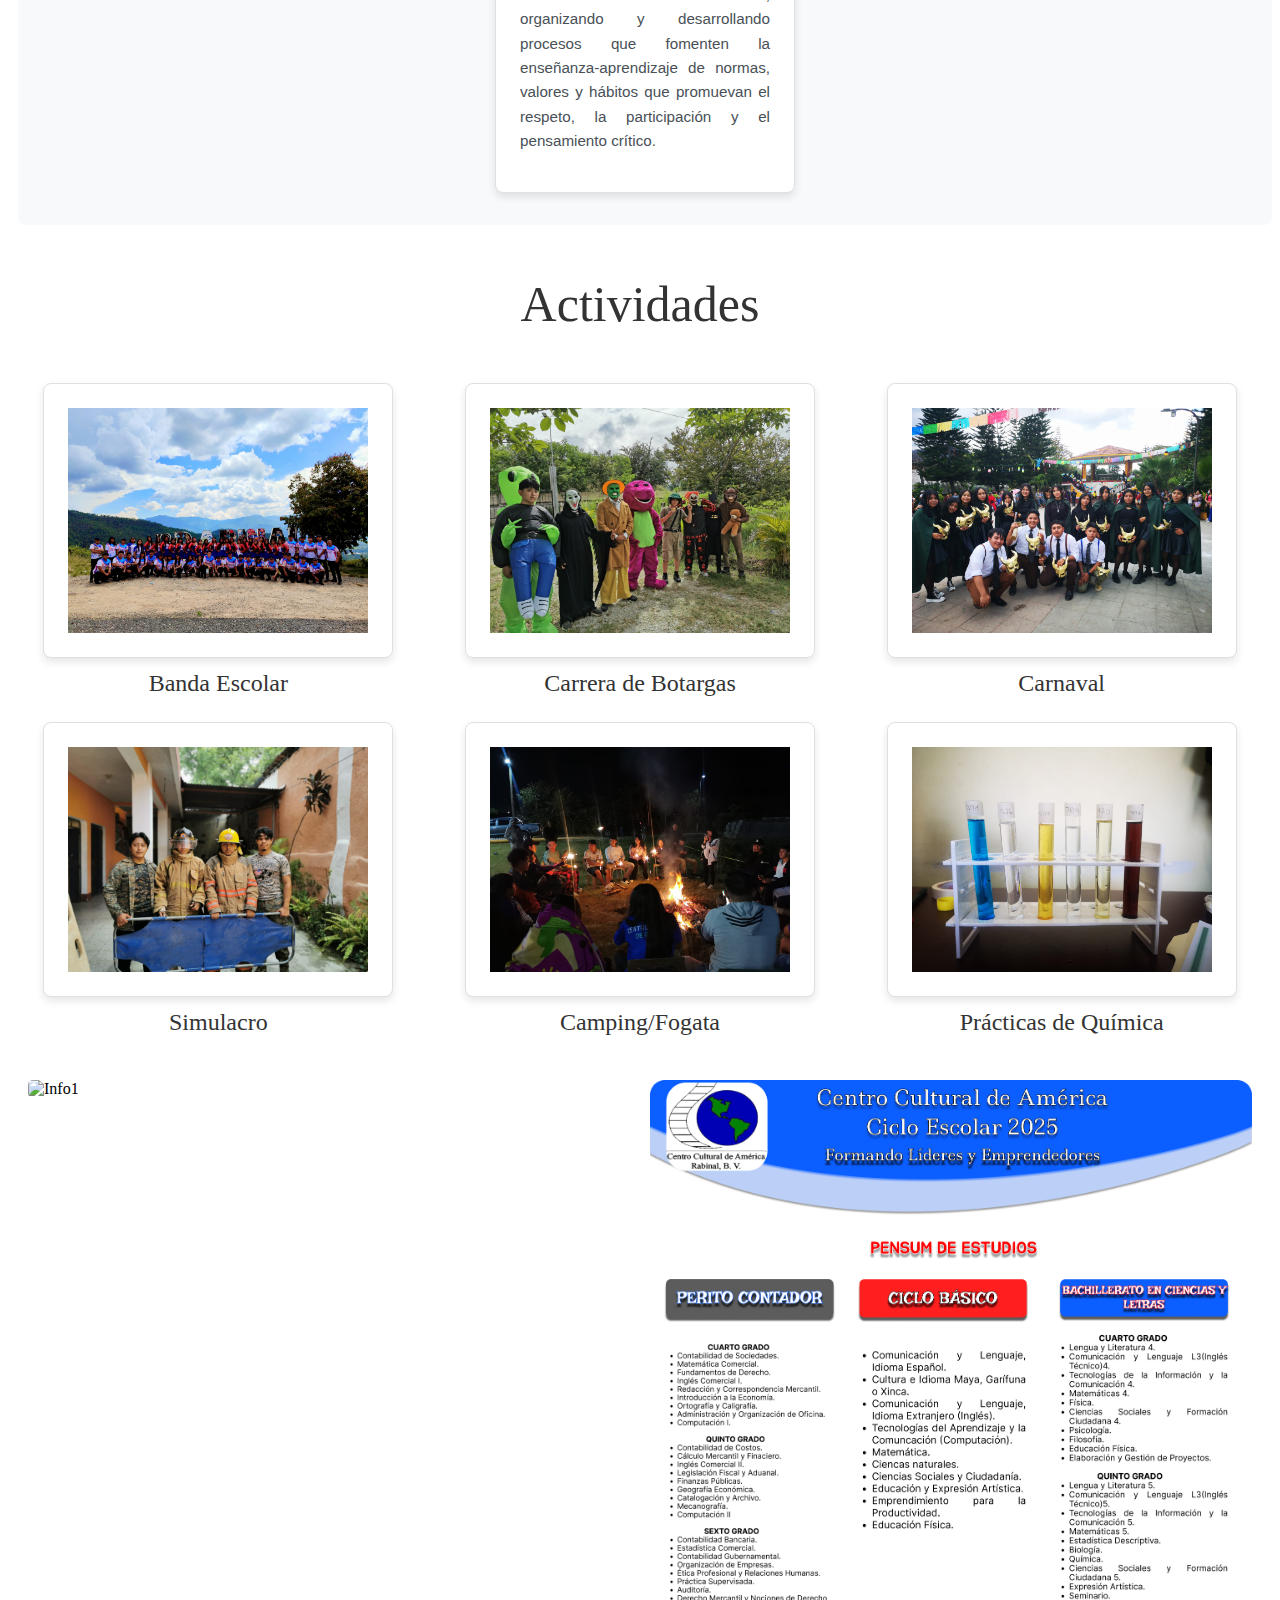
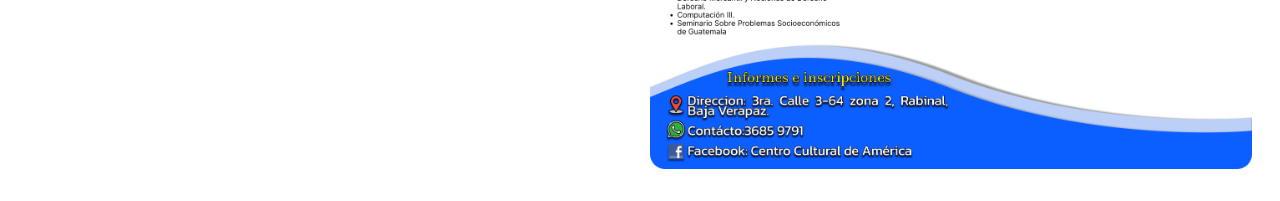
==== commit 0f8587d8: "Mejora en estilos, div 3 y 4" ====
--- a/Index.html
+++ b/Index.html
@@ -58,17 +58,41 @@
 <!-- Misión, Visión y Objetivos -->
 <section class="section-vision-mision">
     <h1 class="titulo">Visión, Misión y Valores</h1>
-    <h3 class="subtitulo">Centro Cultural de América provee educación básica y carreras para la formación de jóvenes con visión de emprendedores.</h3>
-    <div class="imagen-valores">
-         <img src="Imagenes/Valores.png" alt="Valores">
+    <h3 class="subtitulo">
+        Centro Cultural de América provee educación básica y carreras para la formación de jóvenes con visión de emprendedores.
+    </h3>
+    <div class="columnas-valores">
+        <div class="columna">
+            <h2>Misión</h2>
+            <img class="img-val" src="Imagenes/medalla.png" alt="Medalla representando misión">
+            <p class="texto-valores">
+                Establecer y sistematizar estrategias, métodos y técnicas que fortalezcan no solo los conocimientos teóricos, sino también los prácticos, sociales y humanísticos. Basándonos en la experiencia de los futuros profesionales, buscamos fomentar una formación integral adaptada a los cambios tecnológicos y demandas globales, garantizando competitividad.
+            </p>
+        </div>
+        <div class="columna">
+            <h2>Visión</h2>
+            <img class="img-val" src="Imagenes/amor.png" alt="Icono de amor representando visión">
+            <p class="texto-valores">
+                Ser un referente en la sociedad rabinalense y guatemalteca, formando profesionales que destaquen en su campo técnico, social y humanístico. Queremos que nuestros egresados sean competitivos y productivos en un mundo en constante cambio, contribuyendo al desarrollo global.
+            </p>
+        </div>
+        <div class="columna">
+            <h2>Objetivo General</h2>
+            <img class="img-val" src="Imagenes/cumbre.png" alt="Icono de cumbre representando objetivo general">
+            <p class="texto-valores">
+                Promover una educación donde la enseñanza no sea solo transmisión de conocimientos, sino un proceso activo y creativo donde los estudiantes sean protagonistas de su propio aprendizaje, adquiriendo conocimientos que les permitan desarrollar una nueva sensibilidad.
+            </p>
+        </div>
+        <div class="columna">
+            <h2>Objetivos Específicos</h2>
+            <img class="img-val" src="Imagenes/satisfaccion-del-consumidor.png" alt="Icono de satisfacción del consumidor representando objetivos específicos">
+            <p class="texto-valores">
+                Enfocar tanto en el currículo explícito como en el currículo oculto, organizando y desarrollando procesos que fomenten la enseñanza-aprendizaje de normas, valores y hábitos que promuevan el respeto, la participación y el pensamiento crítico.
+            </p>
+        </div>
     </div>
-<section class="ColumnasValores">
-    <div class="ColumnaColor"><h1>Misión</h1></div>
-    <div class="ColumnaColor"><h1>Visión</h1></div>
-    <div class="ColumnaColor"><h1>Objetivo General</h1></div>
-    <div class="ColumnaColor"><h1>Objetivos especificos</h1></div>
 </section>
-</section>
+
 <!-- Actividades -->
  <section>
     <p class="Titulo4">Actividades</p>
--- a/estilos/Styles.css
+++ b/estilos/Styles.css
@@ -132,12 +132,7 @@
     border-radius: 55px;
     margin-left: 5%;
 }
-.imagen-valores img {
-    width: 100%;
-    max-width: 500p;
-    border-radius: 15px;
-    margin: auto;
-}
+
 /* Texto de los párrafos */
 .p {
     font-size: 16px;
@@ -146,21 +141,18 @@
     text-align: justify;
 }
 
-/* Imagen Valores en el centro */
-.imagen-valores {
-    text-align: center;
-}
+
 
 /* sectionThree Actividades*/
 /* Estilos de la galería */
 .galeria {
+    background-color: #ffffff;
+    border-radius: 8px;
+    text-align: left;
+    gap: 1px;
+    justify-content: center;
     display: grid;
-    grid-template-columns: repeat(3, 1fr); /* Tres columnas por fila */
-    gap: 20px; /* Espacio entre las imágenes */
-    padding: 20px;
-    max-width: 100%; /* Ajusta el tamaño según tus necesidades */
-
-
+    grid-template-columns: repeat(3, 1fr);
 }
 
 /* Estilo para cada item (imagen y nombre) */
@@ -170,8 +162,16 @@
 
 .item img {
     width: 100%;
-    max-width: 450px; /* Ajusta el tamaño según tus necesidades */
+    max-width: 100%; /* Ajusta el tamaño según tus necesidades */
     border-radius: 5px;
+    background-color: #ffffff;
+    border: 1px solid #e0e0e0;
+    border-radius: 8px;
+    padding: 1.5em;
+    max-width: 300px;
+    flex: 1 1 300px;
+    box-shadow: 0 4px 8px rgba(0, 0, 0, 0.1);
+    text-align: left;
 }
 
 .item p {
@@ -185,12 +185,10 @@
     display: grid;
     grid-template-columns: repeat(4, 1fr); /* Tres columnas por fila */
     gap: 40px; /* Espacio entre las imágenes */
-    padding: 20px;
     text-align: center;
     font-family:'Gill Sans', 'Gill Sans MT', Calibri, 'Trebuchet MS', sans-serif;
-    max-width: 100%; /* Ajusta el tamaño según tus necesidades */
-
-    
+    margin: auto;
+
 }
 
 .ColumnaColor{
@@ -220,3 +218,81 @@
 
 }
 
+.TextValores{
+    text-align: justify;
+    margin: 30px;
+    font-size: 20px;
+    font-family: Arial, Helvetica, sans-serif;
+}
+
+.imgVal{
+    height: auto;
+    width: auto;
+}
+
+
+/*--------------------*/
+/* Estilos generales */
+.section-vision-mision {
+    padding: 2em;
+    background-color: #f8f9fa;
+    font-family: Arial, sans-serif;
+    text-align: center;
+}
+
+.titulo {
+    font-size: 2.5em;
+    font-weight: bold;
+    color: #343a40;
+    margin-bottom: 0.5em;
+}
+
+.subtitulo {
+    font-size: 1.2em;
+    color: #6c757d;
+    margin-bottom: 2em;
+}
+
+/* Estilos para las columnas */
+.columnas-valores {
+    display: flex;
+    flex-wrap: wrap;
+    gap: 1.5em;
+    justify-content: center;
+    
+}
+
+.columna {
+    background-color: #ffffff;
+    border: 1px solid #e0e0e0;
+    border-radius: 8px;
+    padding: 1.5em;
+    max-width: 250px;
+    flex: 1 1 300px;
+    box-shadow: 0 4px 8px rgba(0, 0, 0, 0.1);
+    text-align: left;
+}
+
+/* Estilos para títulos y texto en cada columna */
+.columna h2 {
+    font-size: 1.5em;
+    color: #007bff;
+    margin-top: 0;
+}
+
+.texto-valores {
+    font-size: 0.95em;
+    color: #495057;
+    line-height: 1.6;
+    margin-top: 1em;
+    text-align: justify;
+}
+
+/* Estilos para imágenes */
+.img-val {
+    width: 40px;
+    height: auto;
+    display: block;
+    margin: 0.5em auto;
+}
+
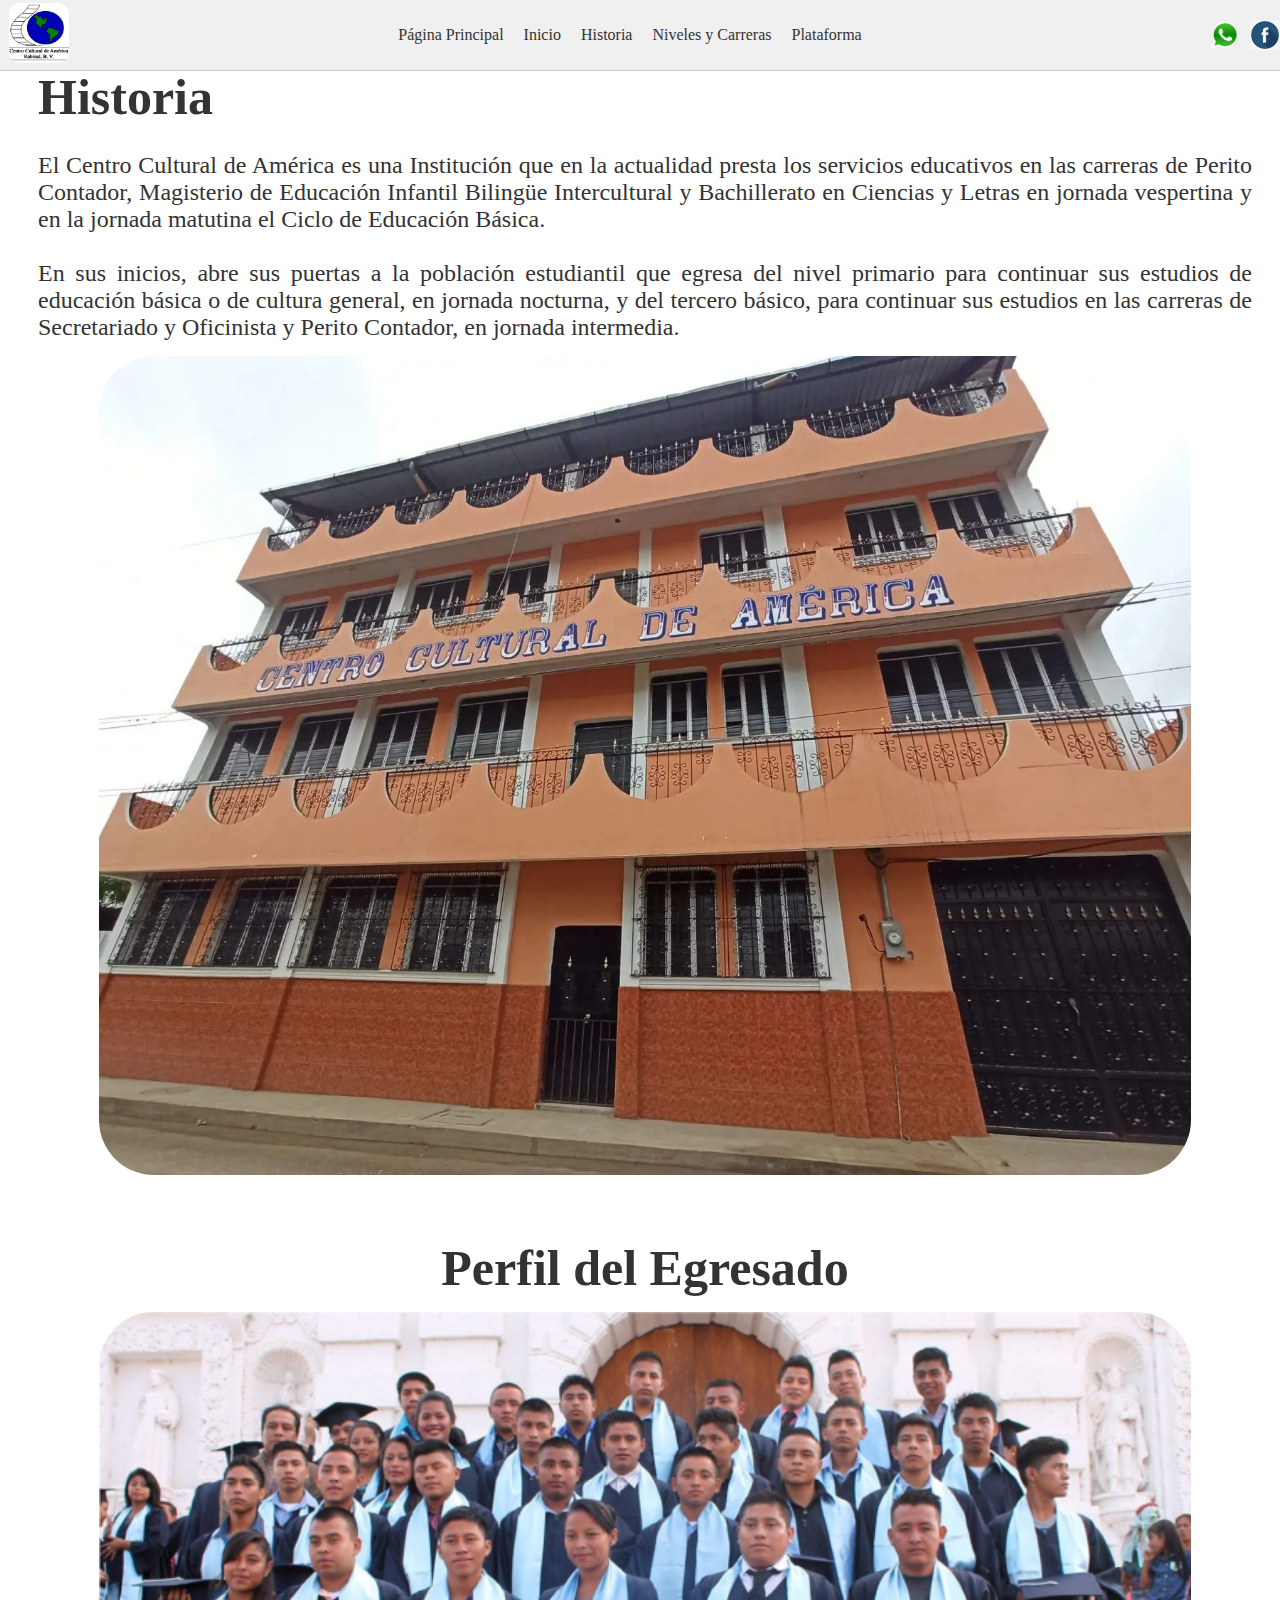
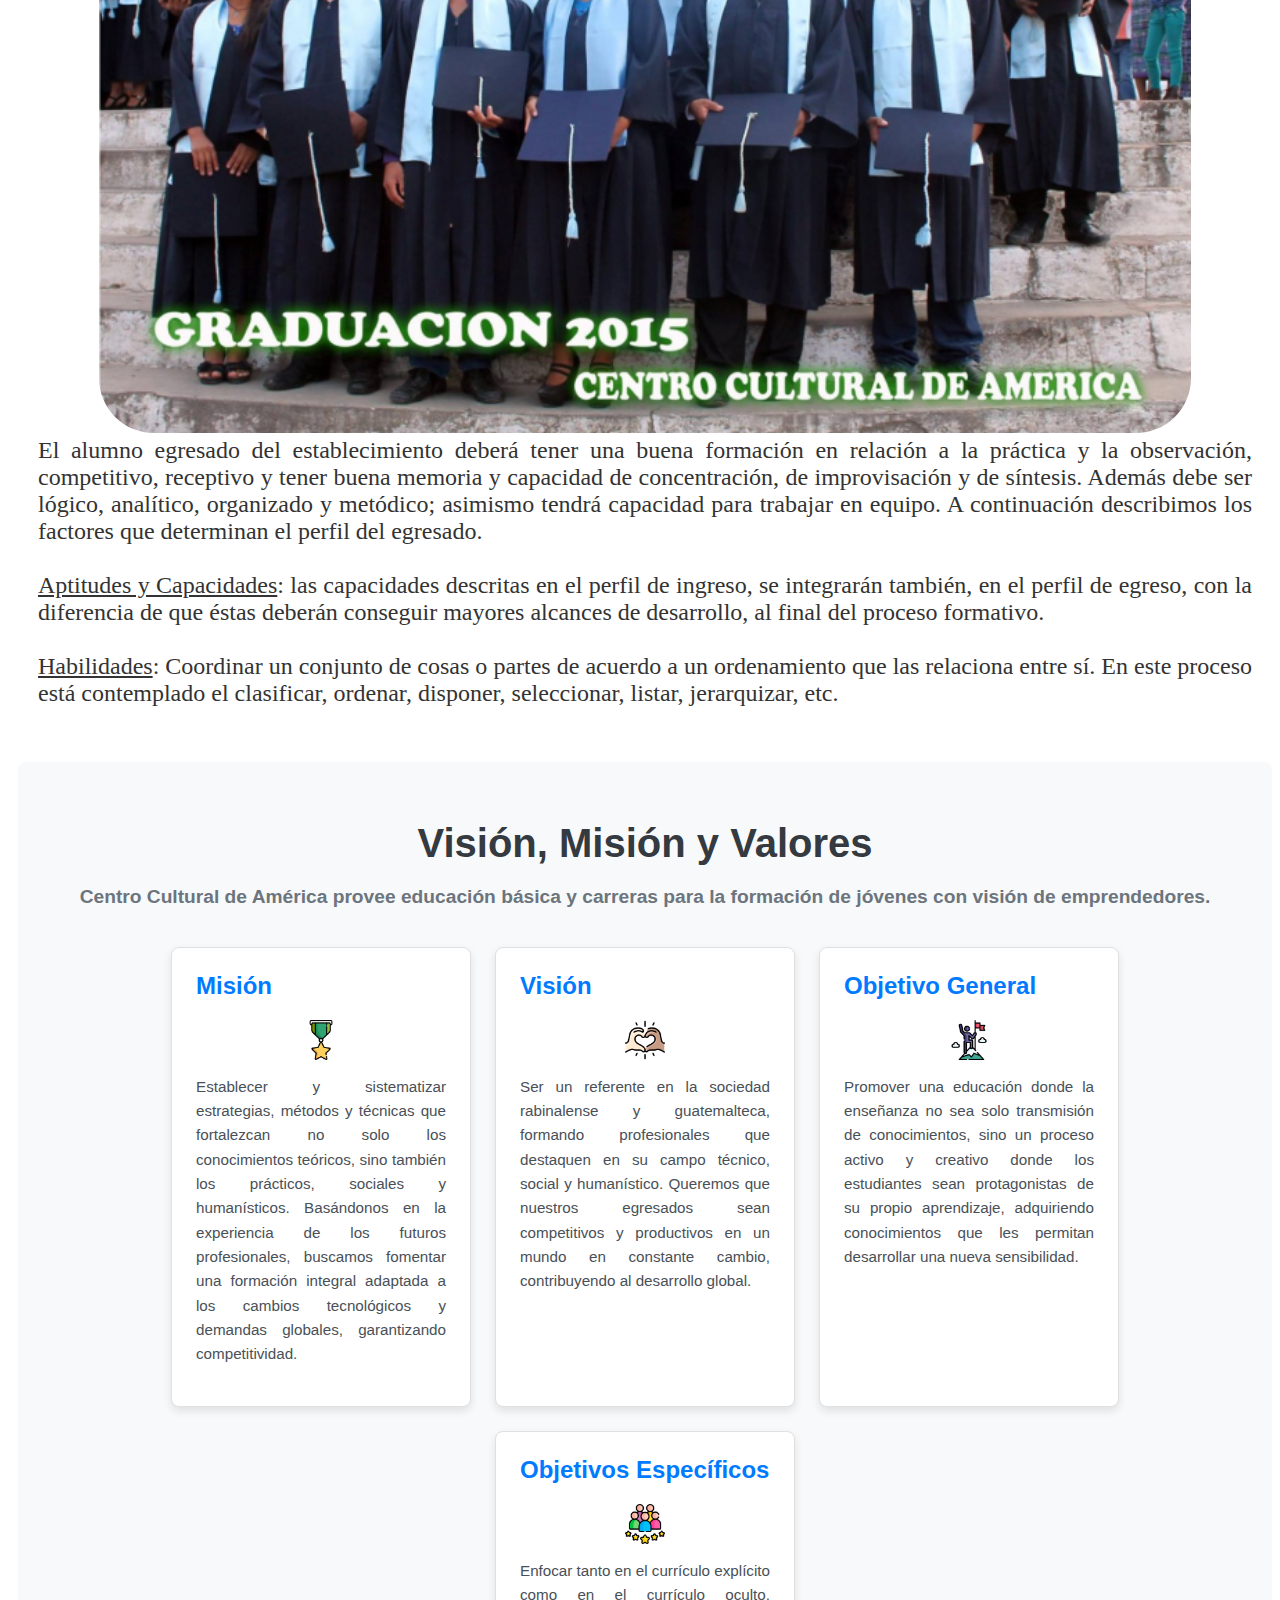
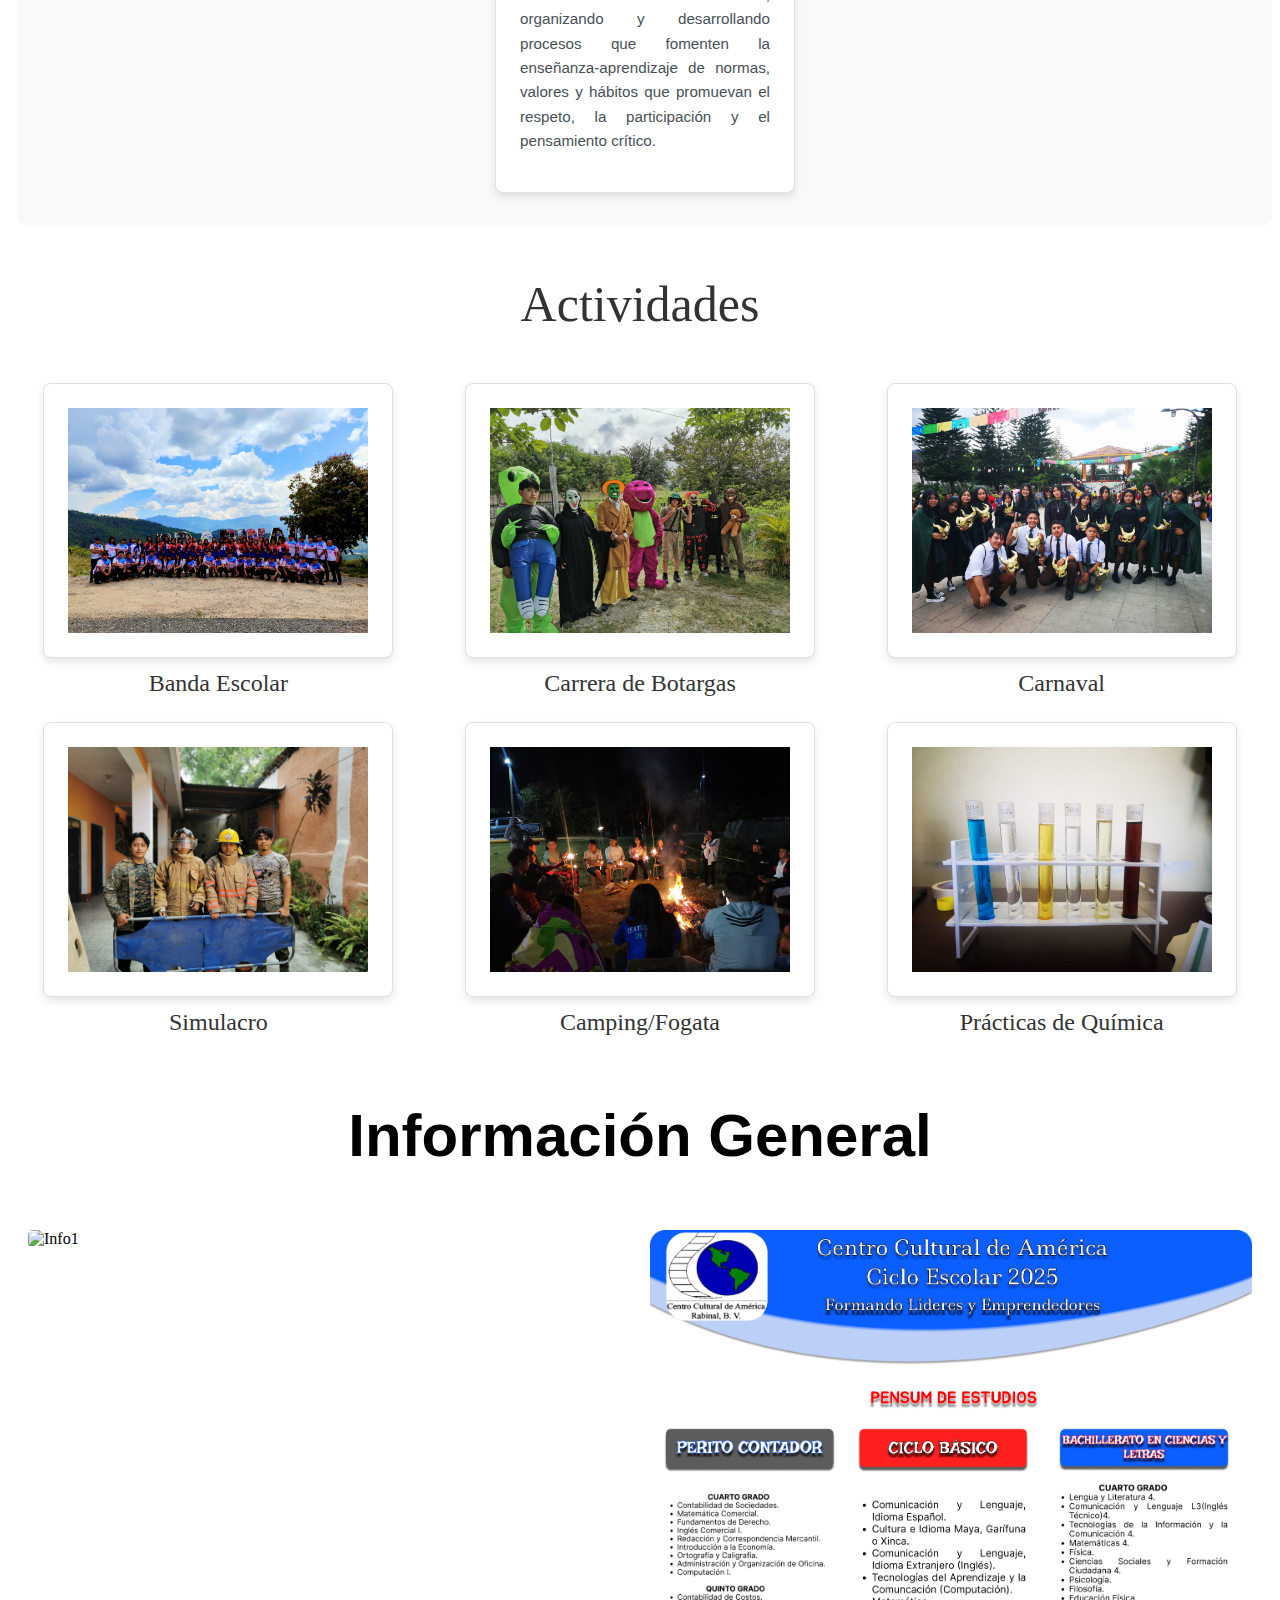
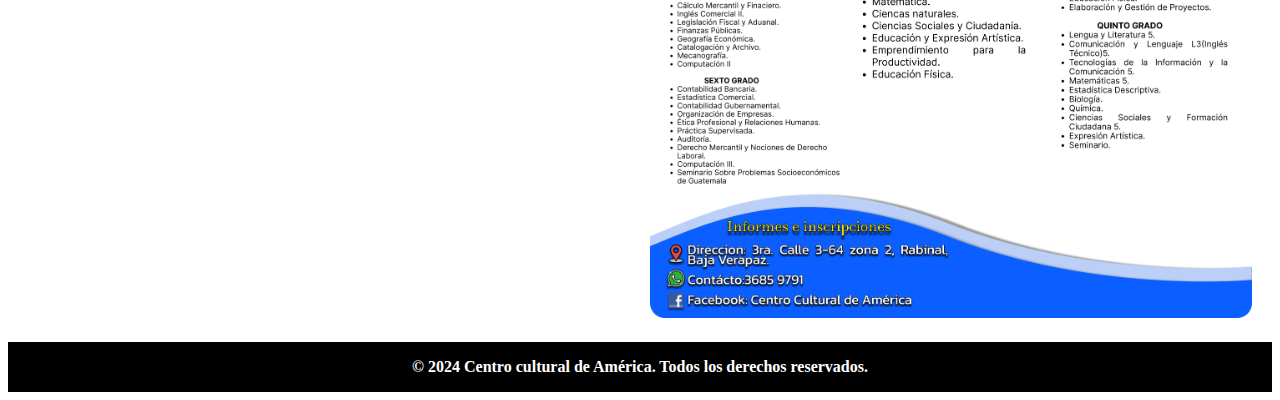
==== commit 0e4f85fa: "Culminación" ====
--- a/Index.html
+++ b/Index.html
@@ -127,10 +127,13 @@
     <!-- Agrega más items según sea necesario -->
 </section>
 <!-- Información general -->
+ <section class="txtInfo">
+    <h1>Información General</h1>
+ </section>
  <section class="InformaciónGeneral">
 
         <div>
-            <img class="item2" src="/Imagenes/Desktop - 1.png" alt="Info1">
+            <img class="item1" src="/Imagenes/Desktop - 1.png" alt="Info1">
         </div>
         <div>
             <img class="item2" src="Imagenes/Desktop - 2.png" alt="Info2">     
@@ -140,7 +143,9 @@
 
  </section>
 
-
+<footer class="pie_pag">
+    <b class="txtPie"> © 2024 Centro cultural de América. Todos los derechos reservados.</b>
+</footer>
 
 </body>
 
--- a/estilos/Styles.css
+++ b/estilos/Styles.css
@@ -204,6 +204,14 @@
     padding: 20px;
 }
 
+.item1{
+    width: 100%;
+    height: 99%;
+    max-width: 150%; /* Ajusta el tamaño según tus necesidades */
+    border-radius: 5px;
+    text-align: center;
+}
+
 .item2{
     width: 110%;
     max-width: 100%; /* Ajusta el tamaño según tus necesidades */
@@ -296,3 +304,25 @@
     margin: 0.5em auto;
 }
 
+
+/*Pie de pagina*/
+.pie_pag {
+
+    background-color: black;
+    display: flex;
+    align-items: center;
+    justify-content: center;
+    height: 50px;
+}
+
+.txtPie{
+
+    color: white;
+}
+
+.txtInfo{
+    text-align: center;
+    font-size: 30px;
+    font-family: Arial, Helvetica, sans-serif;
+
+}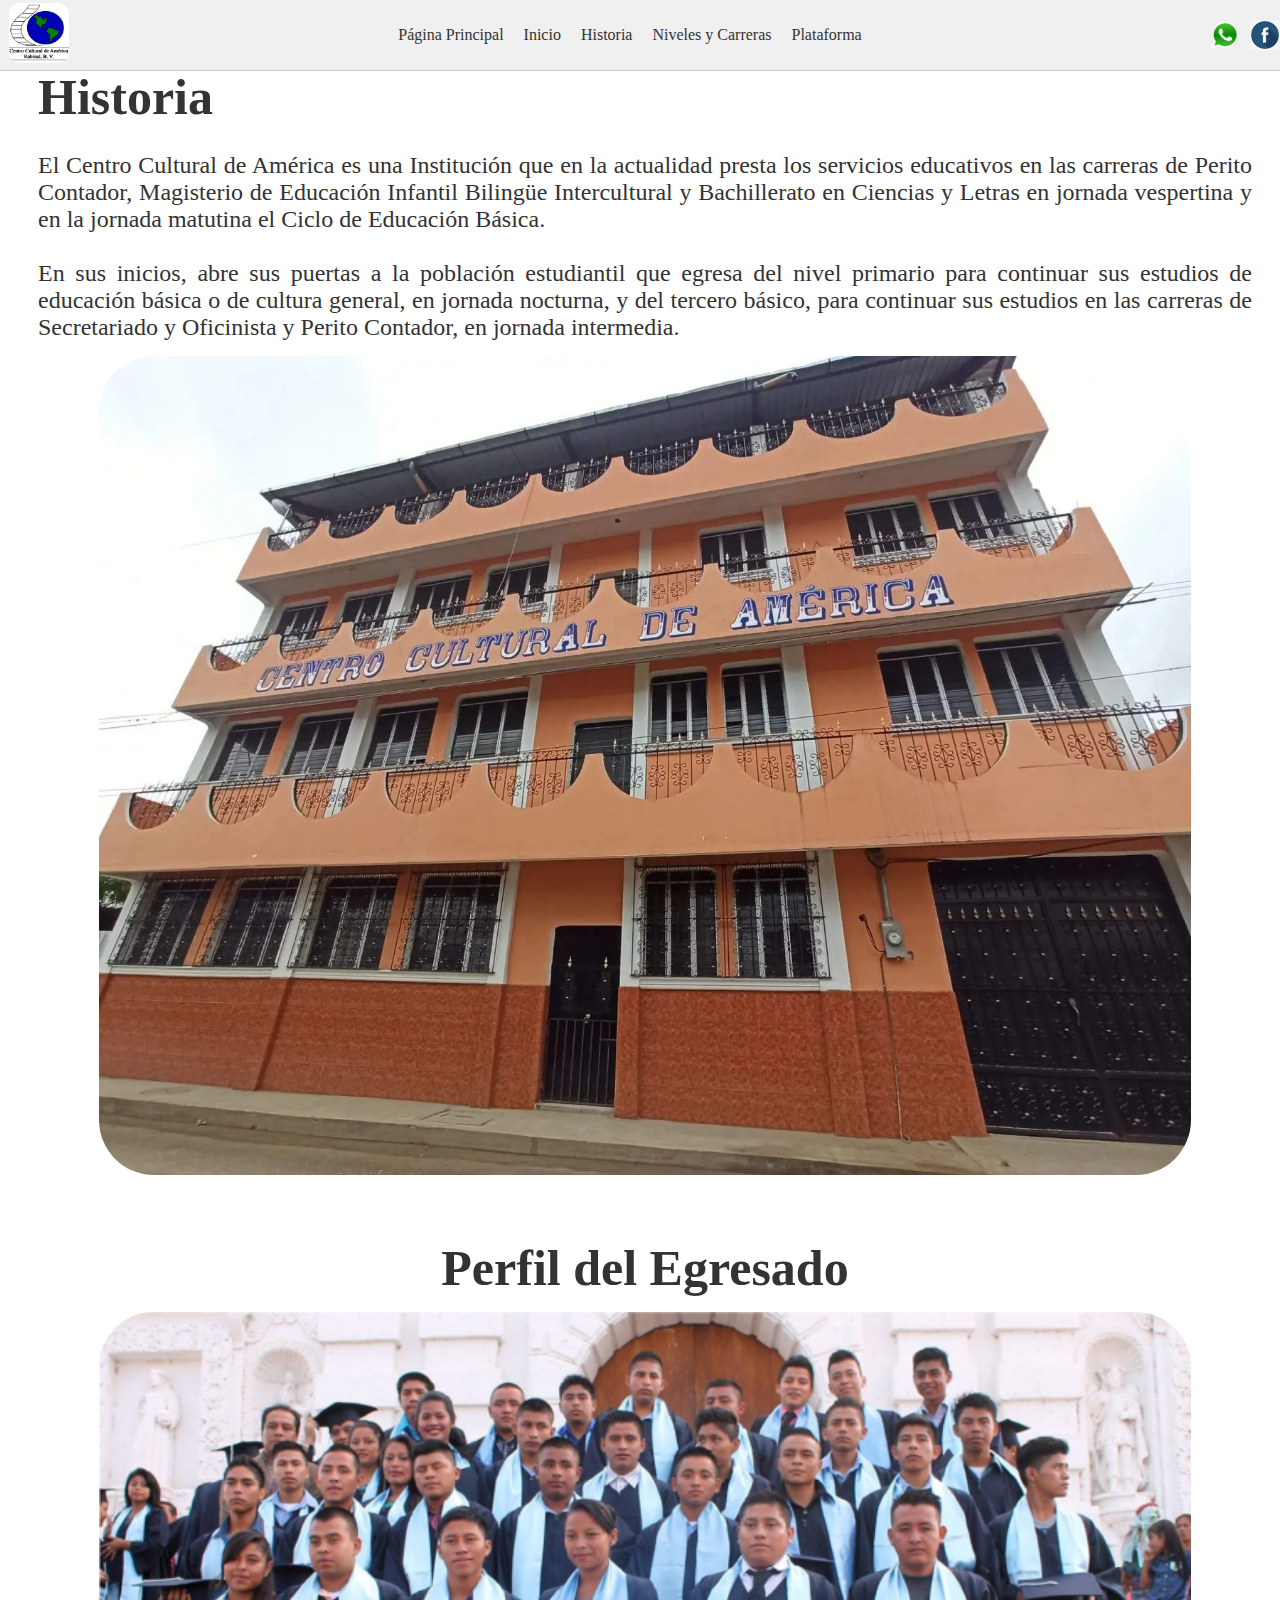
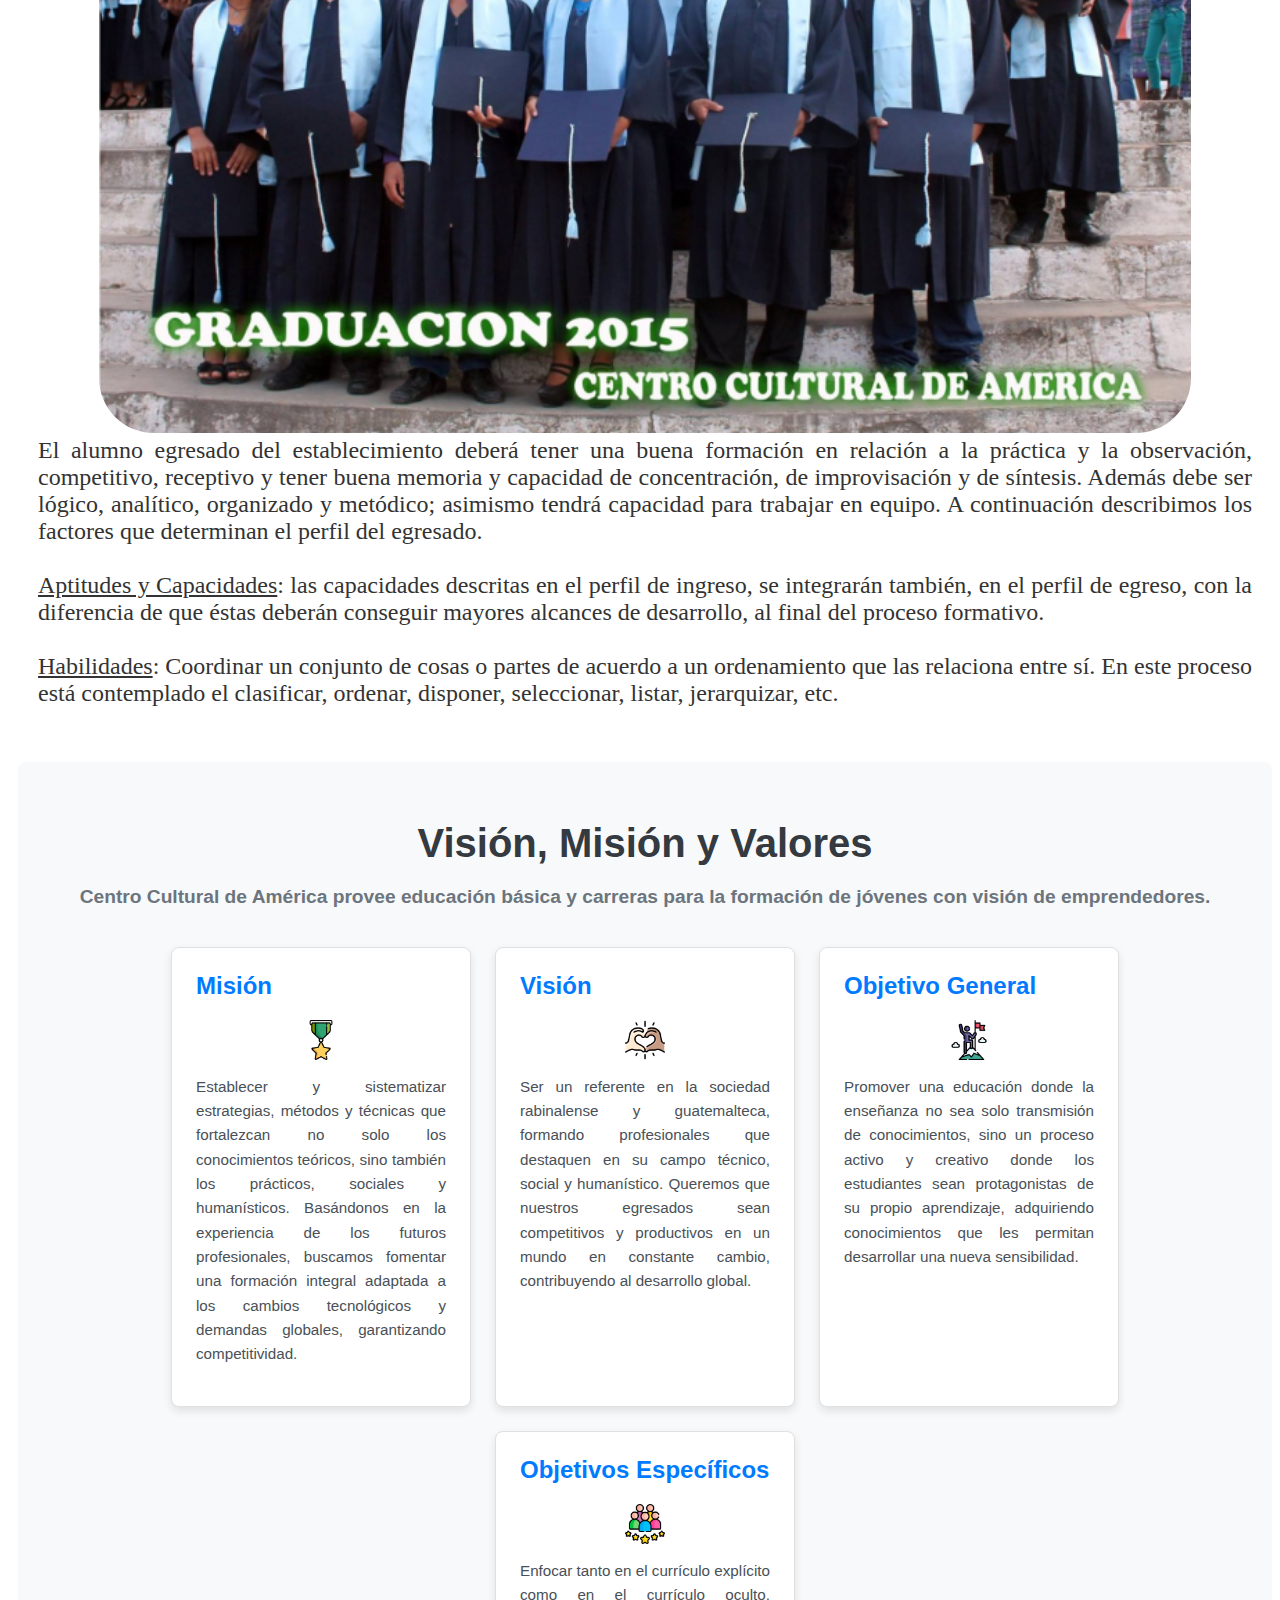
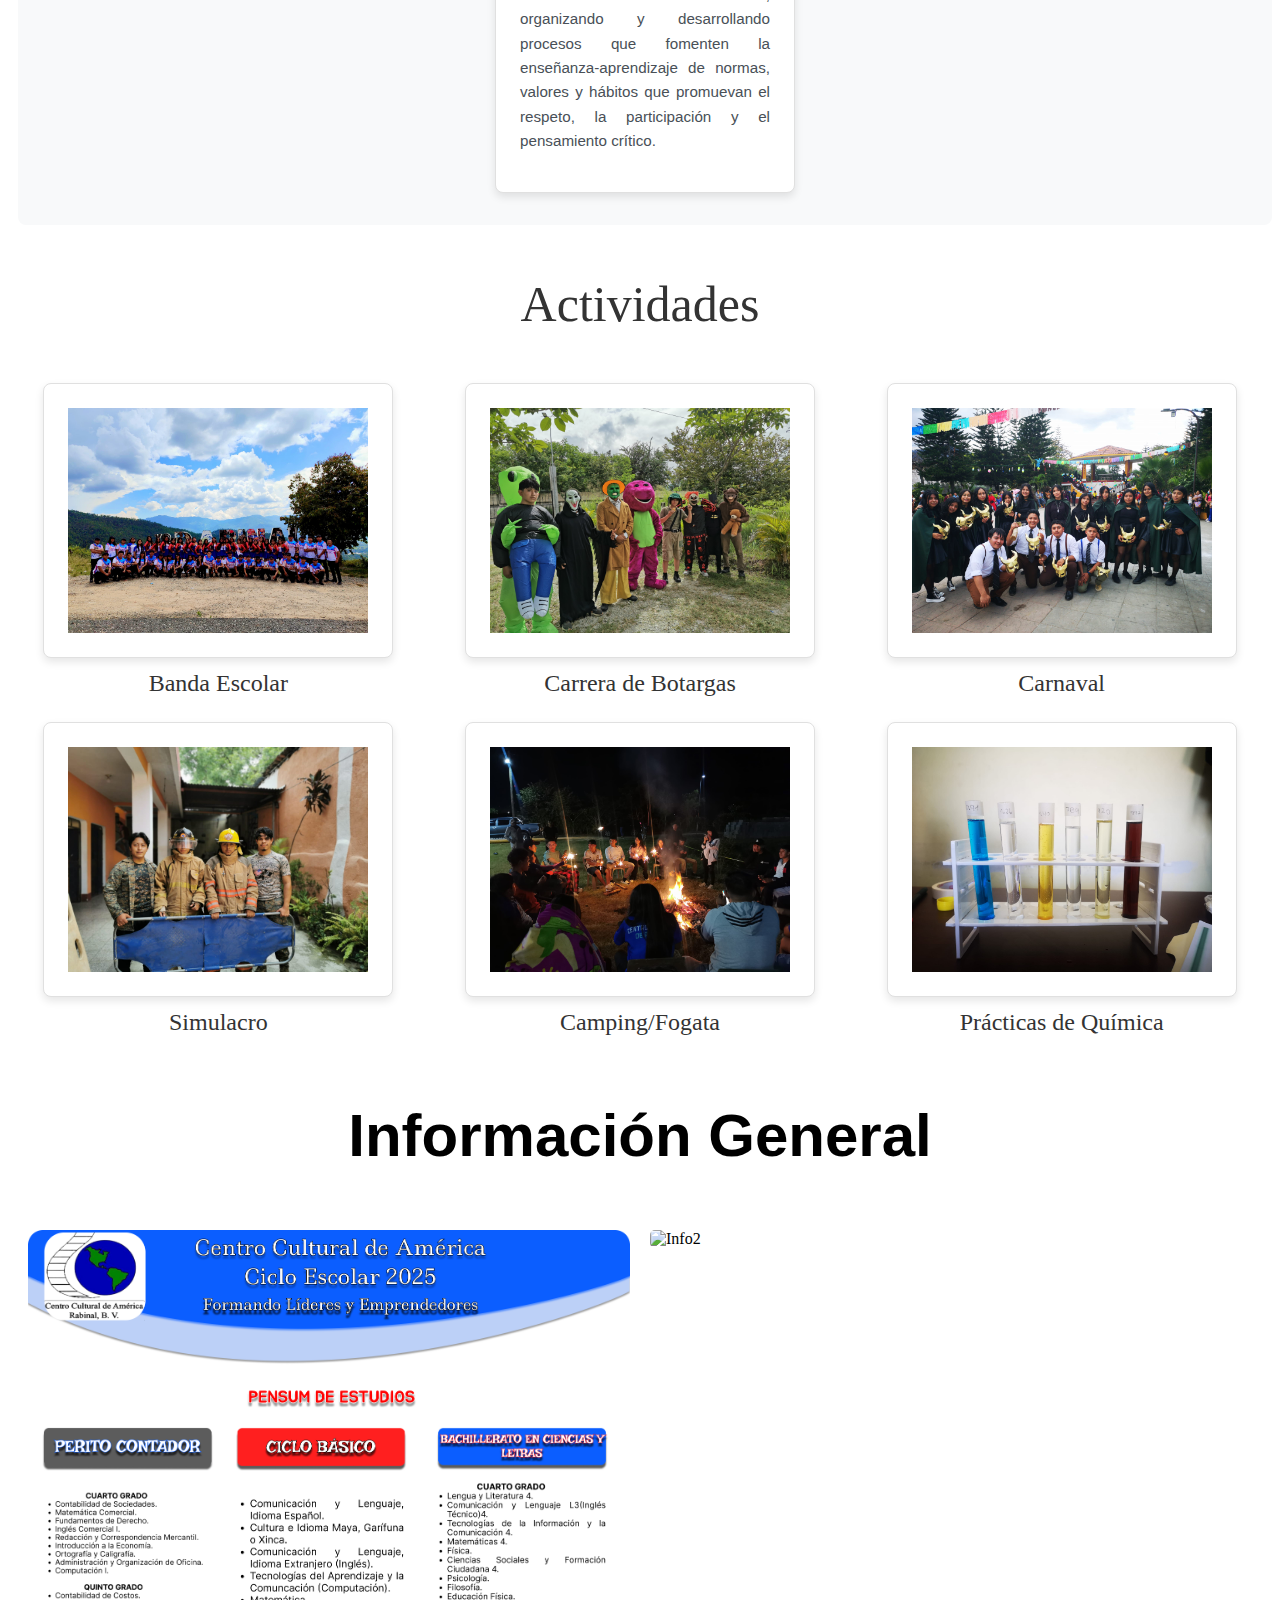
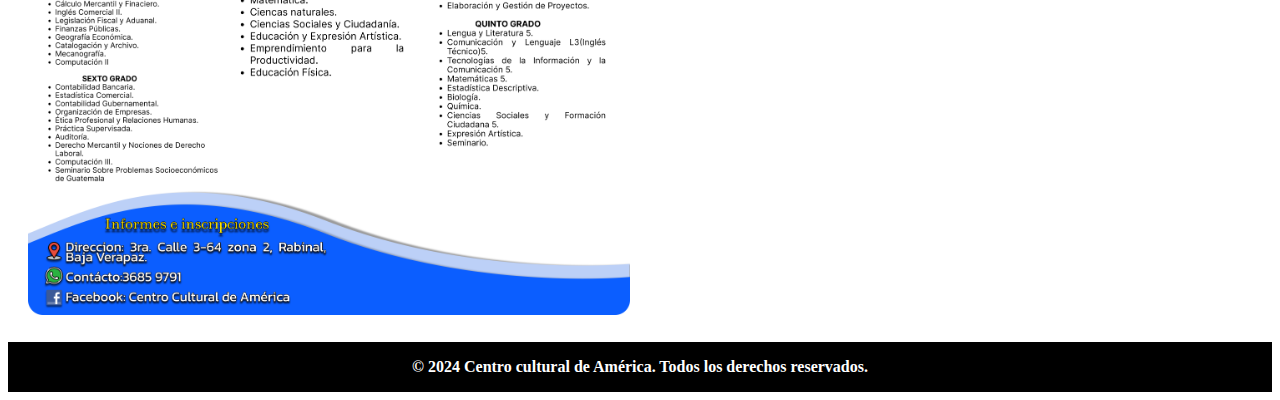
==== commit 885a86ed: "img udpate" ====
--- a/Index.html
+++ b/Index.html
@@ -133,10 +133,10 @@
  <section class="InformaciónGeneral">
 
         <div>
-            <img class="item1" src="/Imagenes/Desktop - 1.png" alt="Info1">
+            <img class="item1" src="/Imagenes/Desktop - 2.png" alt="Info1">
         </div>
         <div>
-            <img class="item2" src="Imagenes/Desktop - 2.png" alt="Info2">     
+            <img class="item2" src="Imagenes/Desktop - 1.png" alt="Info2">     
 
         </div>
 
